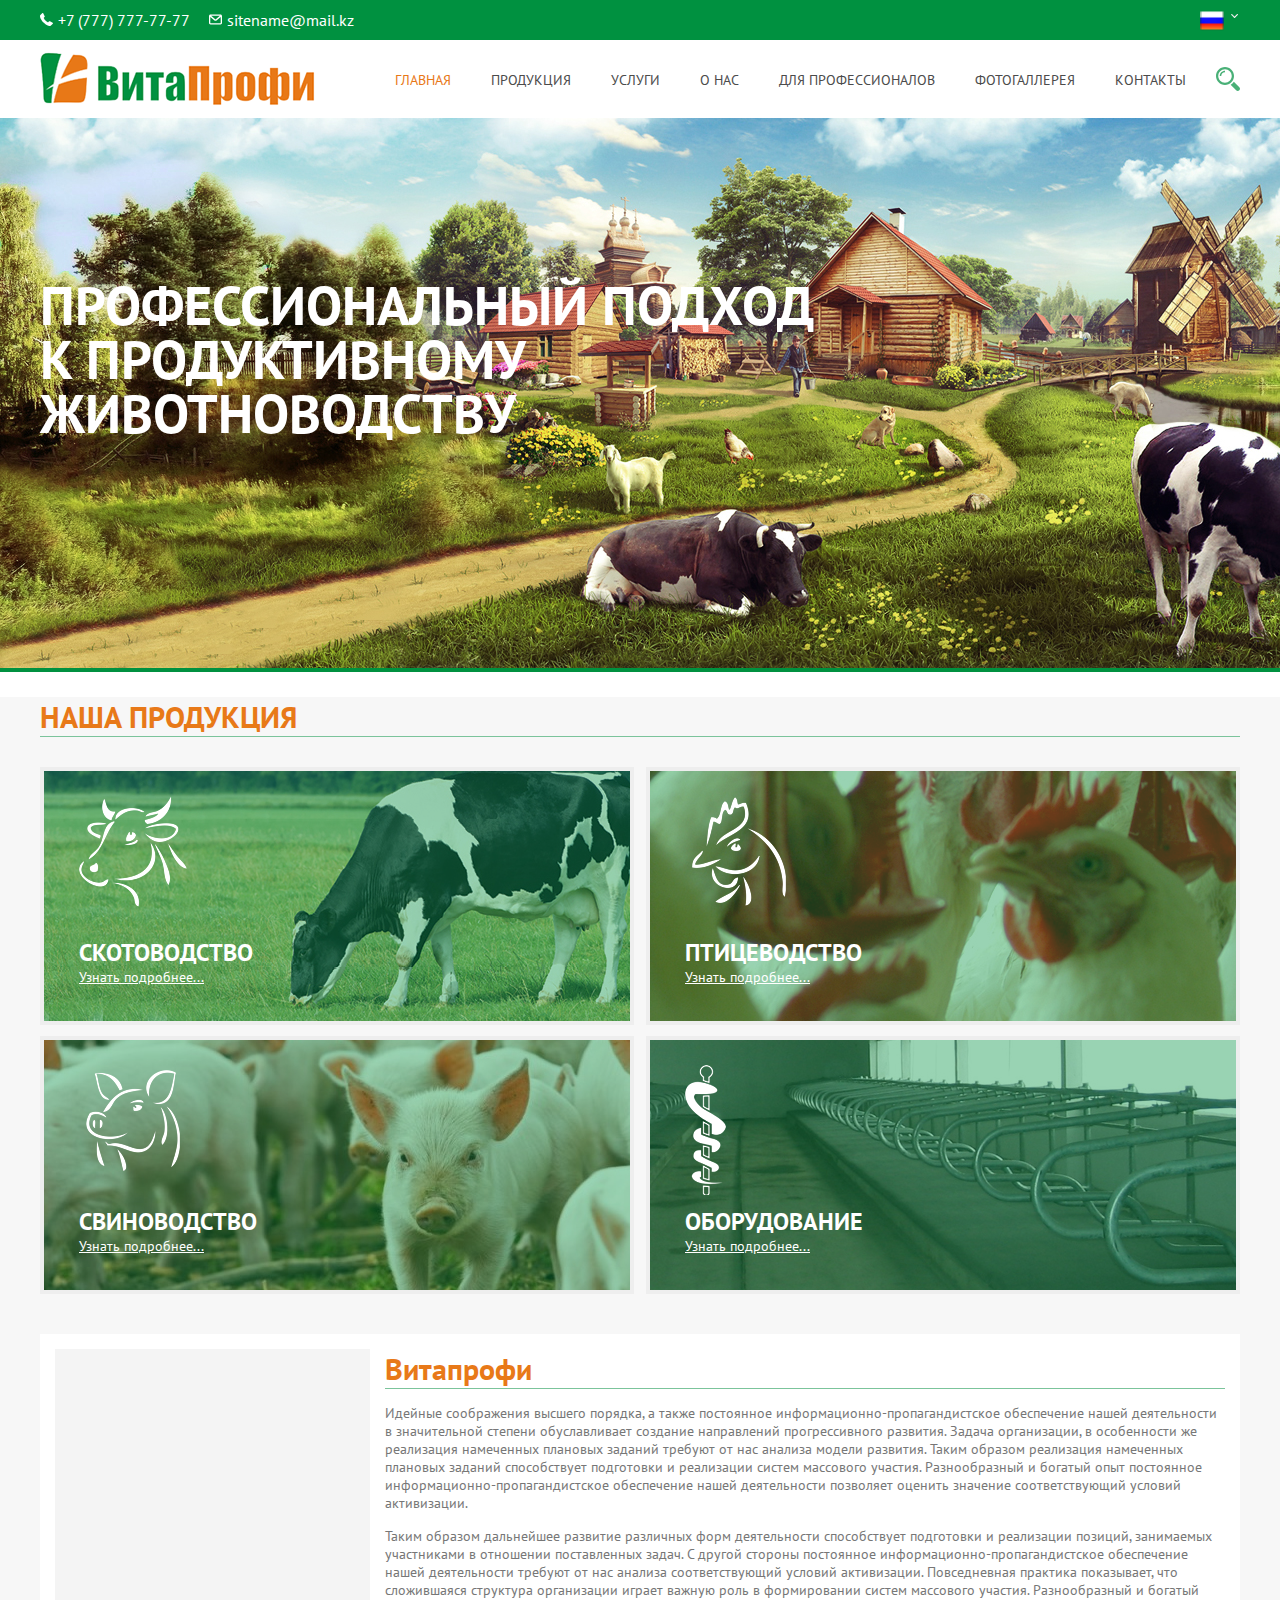
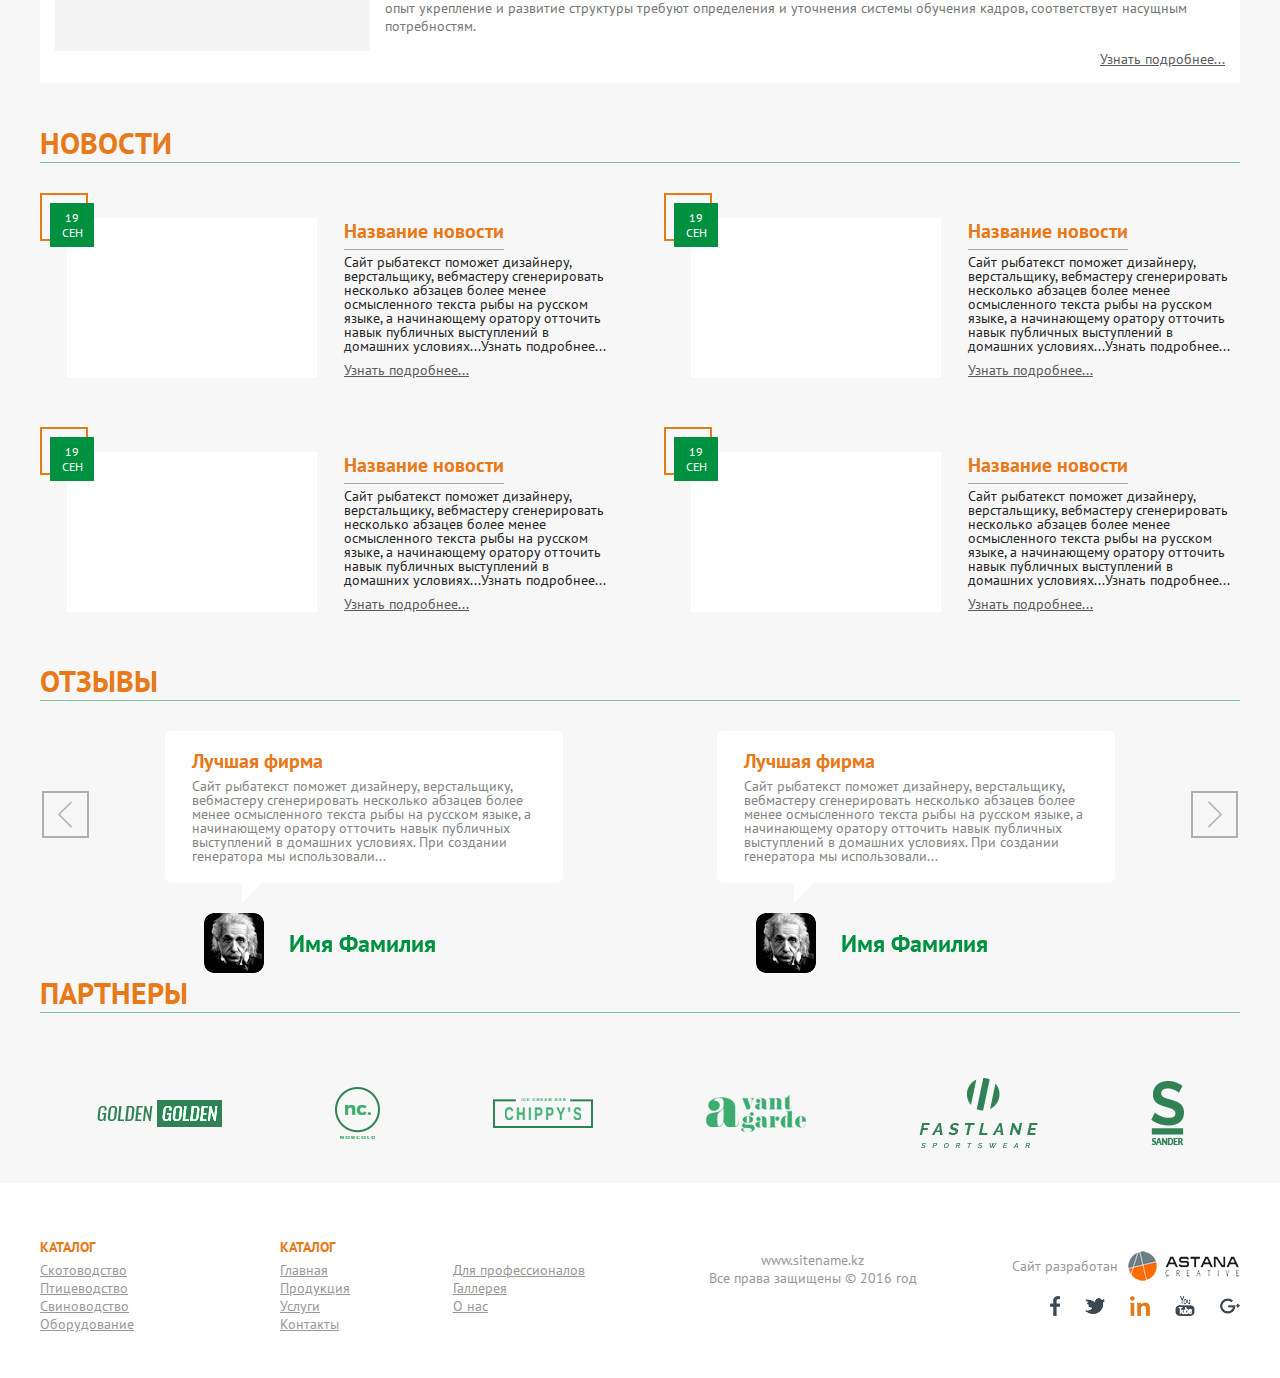
==== index.html @ 842dfcb0 "first commit" ====
<html>
<head>
<title>ВитаПрофи</title>
<meta http-equiv="content-type" content="text/html;charset=utf-8"/>
<meta name="keyword" content="">
<meta name="description" content="">
<meta content="initial-scale=1, minimum-scale=1, width=device-width" name="viewport">
<link href="css/normalize.css" rel="stylesheet" type="text/css">
<link href="css/style.css" rel="stylesheet" type="text/css">
<link rel="stylesheet" type="text/css" href="css/slide.min.css">
<link rel="stylesheet" href="css/jquery.fancybox.css" type="text/css" media="screen" />


</head>
<body>
	<div class="page">
		<header>
			<div class="top-line">
				<div class="cr">
					<div class="top-line_item">
						<a href="" class="top-item phone">
							+7 (777) 777-77-77
						</a>
						<a href="" class="top-item mail">
							sitename@mail.kz
						</a>
					</div>
					<div class="top-line_item">
						<div class="lang">
	               			<div class="lang-select__current"><img src="img/ru.png" alt=""></div>
					        <div class="lang-select__list asd" >
	                            <div class="lang-select__option" ><a href=""><img src="img/eng.jpg" alt=""></a></div>
	                            <div class="lang-select__option" ><a href=""><img src="img/kz.png" alt=""></a></div>
		                    </div>
						</div>
					</div>
				</div>
			</div>
			<div class="cr">
				<div class="head">
					<a href="" class="head-logo logo">
						<img src="img/logo.png" alt="">
					</a>
					<ul class="nav nav-head">
						<li class="nav-item"><a href="" class="nav-item__link active">Главная</a></li>
						<li class="nav-item"><a href="" class="nav-item__link">Продукция</a></li>
						<li class="nav-item"><a href="" class="nav-item__link">Услуги</a></li>
						<li class="nav-item"><a href="" class="nav-item__link">О нас</a></li>
						<li class="nav-item"><a href="" class="nav-item__link">Для профессионалов </a></li>
						<li class="nav-item"><a href="" class="nav-item__link">Фотогаллерея</a></li>
						<li class="nav-item"><a href="" class="nav-item__link">Контакты</a></li>
					</ul>
					<div class="serach-container">
						<div class="search-icon">
							<img src="img/search.svg" alt="">
						</div>
						<div class="search">
							<form action="">
							<input placeholder="Поиск по сайту" class="search-input" type="text" name="q">
							<div class="search-button">
								<button type="submit"></button>
							</div>
						</form>
						</div>
					</div>
				</div>
			</div>
			<div class="slider" >
                <div class="slider__item">
                    <div class="slider_item_img">
                        <img src="img/slider.jpg" alt="">
                    </div>
                    <div class="slider__item-text">
                    	ПРОФЕССИОНАЛЬНЫЙ ПОДХОД<br>
			К ПРОДУКТИВНОМУ<br>
			ЖИВОТНОВОДСТВУ
                    </div>
                </div>
                <div class="slider__item">
                    <div class="slider_item_img">
                        <img src="img/slider.jpg" alt="">
                    </div>
                    <div class="slider__item-text">
                    	ПРОФЕССИОНАЛЬНЫЙ ПОДХОД<br>
			К ПРОДУКТИВНОМУ<br>
			ЖИВОТНОВОДСТВУ
                    </div>
                </div>
                <div class="slider__item">
                    <div class="slider_item_img">
                        <img src="img/slider.jpg" alt="">
                    </div>
                    <div class="slider__item-text">
                    	ПРОФЕССИОНАЛЬНЫЙ ПОДХОД<br>
			К ПРОДУКТИВНОМУ<br>
			ЖИВОТНОВОДСТВУ
                    </div>
                </div>
            </div>
		</header>
		<div class="container">
			<div class="cr">
				<div class="title">
					НАША ПРОДУКЦИЯ
				</div>
				<div class="product-index">
					<div class="product-item">
						<a href=""><img src="img/corova.jpg" alt="" class="product-item__img"></a>
						<div class="product-item__text">
							СКОТОВОДСТВО
							<a href="" class="product-item-link">Узнать подробнее...</a>
						</div>
					</div>
					<div class="product-item">
						<a href=""><img src="img/ptica.jpg" alt="" class="product-item__img"></a>
						<div class="product-item__text ptica">
							ПТИЦЕВОДСТВО
							<a href="" class="product-item-link">Узнать подробнее...</a>
						</div>
					</div>
					<div class="product-item">
						<a href=""><img src="img/svinka.jpg" alt="" class="product-item__img"></a>
						<div class="product-item__text svinka">
							СВИНОВОДСТВО
							<a href="" class="product-item-link">Узнать подробнее...</a>
						</div>
					</div>
					<div class="product-item">
						<a href=""><img src="img/oborudovanie.jpg" alt="" class="product-item__img"></a>
						<div class="product-item__text oborudovanie">
							ОБОРУДОВАНИЕ
							<a href="" class="product-item-link">Узнать подробнее...</a>
						</div>
					</div>
				</div>
				<div class="about-index">
					<div class="about-index__img">
						<img src="img/about.jpg" alt="">
					</div>
					<div class="about-index__title title">
						Витапрофи
					</div>
					<p>Идейные соображения высшего порядка, а также постоянное информационно-пропагандистское обеспечение нашей деятельности в значительной степени обуславливает создание направлений прогрессивного развития. Задача организации, в особенности же реализация намеченных плановых заданий требуют от нас анализа модели развития. Таким образом реализация намеченных плановых заданий способствует подготовки и реализации систем массового участия. Разнообразный и богатый опыт постоянное информационно-пропагандистское обеспечение нашей деятельности позволяет оценить значение соответствующий условий активизации.</p>
					<p>Таким образом дальнейшее развитие различных форм деятельности способствует подготовки и реализации позиций, занимаемых участниками в отношении поставленных задач. С другой стороны постоянное информационно-пропагандистское обеспечение нашей деятельности требуют от нас анализа соответствующий условий активизации. Повседневная практика показывает, что сложившаяся структура организации играет важную роль в формировании систем массового участия. Разнообразный и богатый опыт укрепление и развитие структуры требуют определения и уточнения системы обучения кадров, соответствует насущным потребностям.</p>
					<a href="" class="about-read-more">Узнать подробнее...</a>
				</div>
				<div class="news">
					<div class="news-title title">
						НОВОСТИ
					</div>
					<div class="news-item">
						<div class="news-date">
							<span>19<br>
							СЕН
							</span>
						</div>
						<div class="news-item__img">
							<img src="img/news.jpg" alt="">
						</div>
						<a href="" class="news-item__title">
							Название новости
						</a>
						<p>Сайт рыбатекст поможет дизайнеру, верстальщику, вебмастеру сгенерировать несколько абзацев более менее осмысленного текста рыбы на русском языке, а начинающему оратору отточить навык публичных выступлений в домашних условиях...Узнать подробнее...</p>
						<a href="" class="read-more">Узнать подробнее...</a>
					</div>
					<div class="news-item">
						<div class="news-date">
							<span>19<br>
							СЕН
							</span>
						</div>
						<div class="news-item__img">
							<img src="img/news.jpg" alt="">
						</div>
						<a href="" class="news-item__title">
							Название новости
						</a>
						<p>Сайт рыбатекст поможет дизайнеру, верстальщику, вебмастеру сгенерировать несколько абзацев более менее осмысленного текста рыбы на русском языке, а начинающему оратору отточить навык публичных выступлений в домашних условиях...Узнать подробнее...</p>
						<a href="" class="read-more">Узнать подробнее...</a>
					</div>
					<div class="news-item">
						<div class="news-date">
							<span>19<br>
							СЕН
							</span>
						</div>
						<div class="news-item__img">
							<img src="img/news.jpg" alt="">
						</div>
						<a href="" class="news-item__title">
							Название новости
						</a>
						<p>Сайт рыбатекст поможет дизайнеру, верстальщику, вебмастеру сгенерировать несколько абзацев более менее осмысленного текста рыбы на русском языке, а начинающему оратору отточить навык публичных выступлений в домашних условиях...Узнать подробнее...</p>
						<a href="" class="read-more">Узнать подробнее...</a>
					</div>
					<div class="news-item">
						<div class="news-date">
							<span>19<br>
							СЕН
							</span>
						</div>
						<div class="news-item__img">
							<img src="img/news.jpg" alt="">
						</div>
						<a href="" class="news-item__title">
							Название новости
						</a>
						<p>Сайт рыбатекст поможет дизайнеру, верстальщику, вебмастеру сгенерировать несколько абзацев более менее осмысленного текста рыбы на русском языке, а начинающему оратору отточить навык публичных выступлений в домашних условиях...Узнать подробнее...</p>
						<a href="" class="read-more">Узнать подробнее...</a>
					</div>
				</div>
				<div class="reviews">
					<div class="reviews-title title">
						ОТЗЫВЫ
					</div>
					<div class="reviews-slider">
						<div class="reviews-slider__item">
							<div class="reviews-item__text">
								<div class="reviews-item__title">
									Лучшая фирма
								</div>
								<p>Сайт рыбатекст поможет дизайнеру, верстальщику, вебмастеру сгенерировать несколько абзацев более менее осмысленного текста рыбы на русском языке, а начинающему оратору отточить навык публичных выступлений в домашних условиях. При создании генератора мы использовали...</p>
							</div>
							<div class="reviews-chel">
								<div class="reviews-photo">
									<img src="img/chel.jpg" alt="">
								</div>
								<div class="reviews-name">
									Имя Фамилия
								</div>
							</div>
						</div>
						<div class="reviews-slider__item">
							<div class="reviews-item__text">
								<div class="reviews-item__title">
									Лучшая фирма
								</div>
								<p>Сайт рыбатекст поможет дизайнеру, верстальщику, вебмастеру сгенерировать несколько абзацев более менее осмысленного текста рыбы на русском языке, а начинающему оратору отточить навык публичных выступлений в домашних условиях. При создании генератора мы использовали...</p>
							</div>
							<div class="reviews-chel">
								<div class="reviews-photo">
									<img src="img/chel.jpg" alt="">
								</div>
								<div class="reviews-name">
									Имя Фамилия
								</div>
							</div>
						</div>
						<div class="reviews-slider__item">
							<div class="reviews-item__text">
								<div class="reviews-item__title">
									Лучшая фирма
								</div>
								<p>Сайт рыбатекст поможет дизайнеру, верстальщику, вебмастеру сгенерировать несколько абзацев более менее осмысленного текста рыбы на русском языке, а начинающему оратору отточить навык публичных выступлений в домашних условиях. При создании генератора мы использовали...</p>
							</div>
							<div class="reviews-chel">
								<div class="reviews-photo">
									<img src="img/chel.jpg" alt="">
								</div>
								<div class="reviews-name">
									Имя Фамилия
								</div>
							</div>
						</div>
					</div>
				</div>	
				<div class="partner">
					<div class="partner-title title">
						ПАРТНЕРЫ
					</div>
					<div class="partner-list">
						<div class="partner-list__item">
							<img src="img/partner1.png" alt="">
						</div>
						<div class="partner-list__item">
							<img src="img/partner2.png" alt="">
						</div>
						<div class="partner-list__item">
							<img src="img/partner3.png" alt="">
						</div>
						<div class="partner-list__item">
							<img src="img/partner4.png" alt="">
						</div>
						<div class="partner-list__item">
							<img src="img/partner5.png" alt="">
						</div>
						<div class="partner-list__item">
							<img src="img/partner6.png" alt="">
						</div>
					</div>
				</div>
			</div>
		</div>
	</div>	
	<footer>
		<div class="cr">
			<div class="footer">
				<div class="footer-item">
					<ul class="footer-catalog">
	    				<div class="footer-item_head">
		    				КАТАЛОГ
		    			</div>
	    				<li class="footer-catalog_item"><a href="" class="footer-catalog_item-link">Скотоводство</a></li>
	    				<li class="footer-catalog_item"><a href="" class="footer-catalog_item-link">Птицеводство</a></li>
	    				<li class="footer-catalog_item"><a href="" class="footer-catalog_item-link">Свиноводство</a></li>
	    				<li class="footer-catalog_item"><a href="" class="footer-catalog_item-link">Оборудование</a></li>	
	    			</ul>
	    			<ul class="footer-site-maps">
	    				<div class="footer-item_head">
		    				КАТАЛОГ
		    			</div>
    				<li class="footer-site-maps_item"><a href="" class="footer-catalog_item-link">Главная</a></li>
    				<li class="footer-site-maps_item"><a href="" class="footer-catalog_item-link">Для профессионалов</a></li>
    				<li class="footer-site-maps_item"><a href="" class="footer-catalog_item-link">Продукция</a></li>
    				<li class="footer-site-maps_item"><a href="" class="footer-catalog_item-link"> Галлерея </a></li>
    				<li class="footer-site-maps_item"><a href="" class="footer-catalog_item-link">Услуги</a></li>
    				<li class="footer-site-maps_item"><a href="" class="footer-catalog_item-link">О нас</a></li>	
    				<li class="footer-site-maps_item"><a href="" class="footer-catalog_item-link">Контакты</a></li>	
	    			</ul>
				</div>
				<div class="footer-item">
					<div class="footer-item__copyright">
						www.sitename.kz<br>
						Все права защищены © 2016 год
					</div>
					<div class="footer-item__developed">
						Сайт разработан
						<a href=""> <img src="img/astanacreative.png" alt=""></a>
						<ul class="soc-list">
							<li class="soc-list-item"><a href="" class="soc-list-item__link"><img src="img/face.png" alt=""></a></li>
							<li class="soc-list-item"><a href="" class="soc-list-item__link"><img src="img/twitter.png" alt=""></a></li>
							<li class="soc-list-item"><a href="" class="soc-list-item__link"><img src="img/linkedin.png" alt=""></a></li>
							<li class="soc-list-item"><a href="" class="soc-list-item__link"><img src="img/youtube.png" alt=""></a></li>
							<li class="soc-list-item"><a href="" class="soc-list-item__link"><img src="img/google.png" alt=""></a></li>
						</ul>
					</div>
				</div>
			</div>
		</div>
	</footer>
    <script src="js/jquery.3.js" type="text/javascript"></script>
	<script src="js/app.js" type="text/javascript"></script>
</body>
</html>
---- css/style.css ----
@font-face {
  font-family: 'PTSans';
  src: url('../fonts/PTSansRegular.eot?#iefix') format('embedded-opentype'), url('../fonts/PTSansRegular.woff') format('woff'), url('../fonts/PTSansRegular.ttf') format('truetype'), url('../fonts/PTSansRegular.svg#PTSansRegular') format('svg');
  font-weight: normal;
  font-style: normal;
}
@font-face {
  font-family: 'PTSans';
  src: url('../fonts/PTSansBold.eot?#iefix') format('embedded-opentype'), url('../fonts/PTSansBold.woff') format('woff'), url('../fonts/PTSansBold.ttf') format('truetype'), url('../fonts/PTSansBold.svg#PTSansBold') format('svg');
  font-weight: bold;
  font-style: normal;
}
@font-face {
  font-family: 'PTSans';
  src: url('../fonts/PTSansItalic.eot?#iefix') format('embedded-opentype'), url('../fonts/PTSansItalic.woff') format('woff'), url('../fonts/PTSansItalic.ttf') format('truetype'), url('../fonts/PTSansItalic.svg#PTSansItalic') format('svg');
  font-weight: normal;
  font-style: italic;
}
@font-face {
  font-family: 'PTSans';
  src: url('../fonts/PTSans-BoldItalic.eot?#iefix') format('embedded-opentype'), url('../fonts/PTSans-BoldItalic.woff') format('woff'), url('../fonts/PTSans-BoldItalic.ttf') format('truetype'), url('../fonts/PTSans-BoldItalic.svg#PTSans-BoldItalic') format('svg');
  font-weight: bold;
  font-style: italic;
}
@font-face {
  font-family: 'MyriadPro-Regular';
  src: url('../fonts/MyriadPro-Regular.eot?#iefix') format('embedded-opentype'), url('../fonts/MyriadPro-Regular.woff') format('woff'), url('../fonts/MyriadPro-Regular.ttf') format('truetype'), url('../fonts/MyriadPro-Regular.svg#MyriadPro-Regular') format('svg');
  font-weight: normal;
  font-style: normal;
}
@font-face {
  font-family: 'Myriad-bold';
  src: url('../fonts/MyriadPro-Semibold.eot?#iefix') format('embedded-opentype'), url('../fonts/MyriadPro-Semibold.woff') format('woff'), url('../fonts/MyriadPro-Semibold.ttf') format('truetype'), url('../fonts/MyriadPro-Semibold.svg#MyriadPro-Semibold') format('svg');
  font-weight: normal;
  font-style: normal;
}
html {
  min-height: 100%;
  display: -webkit-flex;
  display: -webkit-box;
  display: -ms-flexbox;
  display: flex;
  -webkit-box-orient: vertical;
  -webkit-box-direction: normal;
  -webkit-flex-direction: column;
      -ms-flex-direction: column;
          flex-direction: column;
  background: #fff;
}
body {
  font-family: 'PTSans';
  font-weight: normal;
  color: #252525;
  font-size: 16px;
  display: -webkit-box;
  display: -webkit-flex;
  display: -ms-flexbox;
  display: flex;
  -webkit-box-orient: vertical;
  -webkit-box-direction: normal;
  -webkit-flex-direction: column;
      -ms-flex-direction: column;
          flex-direction: column;
  -webkit-box-flex: 1;
  -webkit-flex: auto;
      -ms-flex: auto;
          flex: auto;
}
.button {
  line-height: 34px;
  background: #009140;
  display: inline-block;
  padding: 0 20px;
  color: #fff;
  font-size: 13px;
  text-decoration: none;
  box-sizing: border-box;
  border: 1px solid #e1e1e1;
}
.button:hover {
  background: none;
  color: #000;
  -webkit-transition: all 0.3s linear;
  transition: all 0.3s linear;
}
.page {
  width: 100%;
  margin: 0 auto;
  overflow: hidden;
  -webkit-box-flex: 1;
  -webkit-flex-grow: 1;
      -ms-flex-positive: 1;
          flex-grow: 1;
  box-sizing: border-box;
  max-width: 1900px;
}
.cr {
  width: 1200px;
  margin: 0 auto;
}
.title {
  font-weight: bold;
  color: #e87918;
  font-size: 30px;
  border-bottom: 1px solid #7bc49b;
  margin-bottom: 30px;
  overflow: hidden;
}
.lang {
  position: relative;
}
.lang-select {
  border: 1px solid #cacaca;
  border-radius: 3px;
  box-sizing: border-box;
  color: #6a6a6a;
  font-size: .875em;
  height: 35px;
  line-height: 35px;
  position: relative;
  width: 150px;
  display: inline-block;
  float: left;
  vertical-align: middle;
}
.lang-select__current {
  cursor: pointer;
  font-weight: 700;
  font-size: 1.1em;
  display: inline-block;
}
.lang-select__current:after {
  content: '';
  width: 12px;
  height: 12px;
  display: inline-block;
  float: right;
  background-image: url(../img/down.png);
  background-repeat: no-repeat;
  background-position: center center;
  margin-left: 4px;
}
.lang-select__current img {
  width: 24PX;
  display: inline-block;
}
.lang-select__list {
  background: #fff;
  display: none;
  position: absolute;
  width: 24px;
  z-index: 999;
  top: 31px;
  /* background: #009140; */
  padding: 0 10px;
  left: -8px;
}
.lang-select__option {
  border-bottom: 1px solid #f5f5f5;
  height: 25px;
  line-height: 25px;
  font-size: 1.1em;
}
.lang-select__option img {
  width: 100%;
}
.top-line {
  height: 40px;
  background: #009140;
}
.top-line .cr {
  display: -webkit-box;
  display: -webkit-flex;
  display: -ms-flexbox;
  display: flex;
  -webkit-box-pack: justify;
  -webkit-justify-content: space-between;
      -ms-flex-pack: justify;
          justify-content: space-between;
  -webkit-box-align: center;
  -webkit-align-items: center;
      -ms-flex-align: center;
          align-items: center;
  height: 40px;
}
.top-item {
  color: #fff;
  text-decoration: none;
  font-size: 16px;
  display: -webkit-inline-box;
  display: -webkit-inline-flex;
  display: -ms-inline-flexbox;
  display: inline-flex;
  -webkit-box-align: center;
  -webkit-align-items: center;
      -ms-flex-align: center;
          align-items: center;
  margin-right: 15px;
}
.top-item:before {
  content: '';
  width: 13px;
  height: 13px;
  display: inline-block;
  background-size: cover;
  margin-right: 5px;
}
.phone:before {
  background-image: url([data-uri]);
}
.mail:before {
  background-image: url([data-uri]);
}
.head {
  display: -webkit-box;
  display: -webkit-flex;
  display: -ms-flexbox;
  display: flex;
  -webkit-box-align: center;
  -webkit-align-items: center;
      -ms-flex-align: center;
          align-items: center;
  -webkit-box-pack: justify;
  -webkit-justify-content: space-between;
      -ms-flex-pack: justify;
          justify-content: space-between;
  padding: 12px 0;
}
.nav {
  padding: 0;
  margin: 0;
  list-style: none;
  display: -webkit-inline-box;
  display: -webkit-inline-flex;
  display: -ms-inline-flexbox;
  display: inline-flex;
  margin-left: 50px;
}
.nav-item {
  margin-right: 40px;
}
.nav-item:last-child {
  margin-right: 0;
}
.nav-item__link {
  color: #4b4b4b;
  text-decoration: none;
  font-size: 14px;
  text-transform: uppercase;
}
.nav-item__link.active,
.nav-item__link:hover {
  color: #e87817;
}
.serach-container {
  position: relative;
}
.search-icon {
  width: 24px;
  height: 24px;
  float: right;
}
.search-icon:hover {
  cursor: pointer;
}
.search-icon img {
  width: 100%;
}
.search.active {
  opacity: 1;
  width: 526px;
}
.search {
  -webkit-transition: all 1s linear;
  transition: all 1s linear;
  padding: 0;
  background-color: #fff;
  position: relative;
  border: 3px solid #f3f3f3;
  border-radius: 5px;
  position: absolute;
  opacity: 0;
  width: 0;
  box-sizing: border-box;
  overflow: hidden;
  top: 63px;
  right: 0;
  height: 46px;
  padding: 0 10px;
  display: -webkit-box;
  display: -webkit-flex;
  display: -ms-flexbox;
  display: flex;
  -webkit-box-align: center;
  -webkit-align-items: center;
      -ms-flex-align: center;
          align-items: center;
  z-index: 99;
}
.search form {
  margin: 0;
}
.search-input {
  float: left;
  text-indent: 10px;
  color: #4b4b4b;
  outline: none;
  border: none;
  width: 476px;
  border-bottom: 1px solid #009140;
  margin-right: 24px;
}
.search-button {
  float: right;
  height: 24px;
  width: 24px;
  position: absolute;
  right: 4px;
  top: 12px;
}
.search-button button {
  background-color: rgba(255, 255, 255, 0);
  border: none;
  cursor: pointer;
  width: 20px;
  margin-top: 0;
  padding: 0;
  height: 20px;
  outline: none;
  background-image: url(../img/search.svg);
  background-repeat: no-repeat;
  background-position: center center;
  background-size: cover;
}
.product-index {
  display: -webkit-box;
  display: -webkit-flex;
  display: -ms-flexbox;
  display: flex;
  -webkit-box-pack: justify;
  -webkit-justify-content: space-between;
      -ms-flex-pack: justify;
          justify-content: space-between;
  -webkit-flex-wrap: wrap;
      -ms-flex-wrap: wrap;
          flex-wrap: wrap;
  margin-bottom: 29px;
}
.product-item {
  width: 49.5%;
  border: 4px solid #eeeeee;
  overflow: hidden;
  box-sizing: border-box;
  position: relative;
  display: block;
  margin-bottom: 11px;
}
.product-item:before {
  content: '';
  display: block;
  position: absolute;
  width: 100%;
  height: 100%;
  background: rgba(0, 145, 64, 0.4);
}
.product-item__text {
  position: absolute;
  top: 25px;
  color: #fff;
  font-weight: bold;
  font-size: 24px;
  left: 35px;
}
.product-item__text:before {
  content: "";
  width: 108px;
  height: 111px;
  display: block;
  background-image: url(../img/corova_logo.png);
  margin-bottom: 30px;
  background-repeat: no-repeat;
}
.product-item__text.ptica:before {
  background-image: url(../img/ptica_logo.png);
}
.product-item__text.svinka:before {
  background-image: url(../img/svinka_logo.png);
}
.product-item__text.oborudovanie:before {
  background-image: url(../img/oborudovanie_logo.png);
  height: 130px;
  margin-bottom: 11px;
}
.product-item-link {
  font-weight: normal;
  font-size: 14px;
  display: block;
  color: #fff;
}
.container {
  background: #f7f7f7;
}
.about-index {
  padding: 15px;
  box-sizing: border-box;
  background: #fff;
  font-size: 14px;
  color: #777777;
  margin-bottom: 40px;
  overflow: hidden;
}
.about-index__img {
  display: inline-block;
  float: left;
  margin-right: 15px;
  overflow: hidden;
}
.about-index__title {
  margin-bottom: 15px;
}
.about-index p {
  margin-bottom: 15px;
}
.about-read-more {
  color: #5b5b5b;
  float: right;
}
.news {
  display: -webkit-box;
  display: -webkit-flex;
  display: -ms-flexbox;
  display: flex;
  -webkit-flex-wrap: wrap;
      -ms-flex-wrap: wrap;
          flex-wrap: wrap;
  -webkit-box-pack: justify;
  -webkit-justify-content: space-between;
      -ms-flex-pack: justify;
          justify-content: space-between;
}
.news-title {
  width: 100%;
}
.news-item {
  width: 48%;
  position: relative;
  padding: 25px 0;
  font-size: 14px;
  margin-bottom: 23px;
}
.news-item__img {
  width: 250px;
  height: 160px;
  float: left;
  margin: 0 27px;
  overflow: hidden;
}
.news-item__title {
  font-weight: bold;
  font-size: 20px;
  color: #e87918;
  text-decoration: none;
  border-bottom: 1px solid #a8a8a8;
  padding-bottom: 5px;
  margin-bottom: 5px;
  display: inline-block;
}
.news-item p {
  line-height: 1;
  margin-bottom: 8px;
}
.news-date {
  position: absolute;
  width: 44px;
  height: 44px;
  text-align: center;
  color: #fff;
  font-size: 12px;
  border: 2px solid #e87918;
  top: 0;
}
.news-date span {
  position: absolute;
  background: #009140;
  left: 8px;
  top: 8px;
  display: block;
  width: 100%;
  height: 100%;
  display: -webkit-box;
  display: -webkit-flex;
  display: -ms-flexbox;
  display: flex;
  -webkit-flex-wrap: wrap;
      -ms-flex-wrap: wrap;
          flex-wrap: wrap;
  -webkit-box-pack: center;
  -webkit-justify-content: center;
      -ms-flex-pack: center;
          justify-content: center;
  -webkit-box-align: center;
  -webkit-align-items: center;
      -ms-flex-align: center;
          align-items: center;
}
.read-more {
  color: #5a5a5a;
  display: block;
}
.partner-list {
  display: -webkit-box;
  display: -webkit-flex;
  display: -ms-flexbox;
  display: flex;
  -webkit-justify-content: space-around;
      -ms-flex-pack: distribute;
          justify-content: space-around;
  -webkit-box-align: center;
  -webkit-align-items: center;
      -ms-flex-align: center;
          align-items: center;
  padding: 35px 0;
}
.footer-catalog {
  padding: 0;
  margin: 0;
  list-style: none;
}
.footer-catalog_item-link {
  color: #989898;
  font-size: 14px;
}
.footer-catalog_item-link:hover {
  text-decoration: none;
  color: #e87918;
}
.footer-site-maps {
  padding: 0;
  margin: 0;
  list-style: none;
  float: right;
  width: 60%;
}
.footer-site-maps_item {
  float: left;
  width: 48%;
}
.footer-site-maps_item_item-link {
  color: #989898;
  font-size: 14px;
}
.footer {
  display: -webkit-box;
  display: -webkit-flex;
  display: -ms-flexbox;
  display: flex;
  -webkit-box-align: center;
  -webkit-align-items: center;
      -ms-flex-align: center;
          align-items: center;
  color: #989898;
  font-size: 14px;
}
.footer-item {
  width: 50%;
  display: -webkit-box;
  display: -webkit-flex;
  display: -ms-flexbox;
  display: flex;
  -webkit-box-pack: justify;
  -webkit-justify-content: space-between;
      -ms-flex-pack: justify;
          justify-content: space-between;
  padding: 55px 0 45px;
}
.footer-item_head {
  font-weight: bold;
  color: #e87918;
  margin-bottom: 5px;
  font-size: 14px;
}
.footer-item__developed {
  display: -webkit-box;
  display: -webkit-flex;
  display: -ms-flexbox;
  display: flex;
  -webkit-box-align: center;
  -webkit-align-items: center;
      -ms-flex-align: center;
          align-items: center;
  -webkit-flex-wrap: wrap;
      -ms-flex-wrap: wrap;
          flex-wrap: wrap;
  -webkit-box-pack: end;
  -webkit-justify-content: flex-end;
      -ms-flex-pack: end;
          justify-content: flex-end;
}
.footer-item__developed a {
  margin-left: 10px;
}
.footer-item__copyright {
  text-align: center;
  width: 100%;
}
.soc-list {
  padding: 0;
  margin: 0;
  display: -webkit-box;
  display: -webkit-flex;
  display: -ms-flexbox;
  display: flex;
  width: 100%;
  list-style: none;
  -webkit-box-align: center;
  -webkit-align-items: center;
      -ms-flex-align: center;
          align-items: center;
  -webkit-box-pack: end;
  -webkit-justify-content: flex-end;
      -ms-flex-pack: end;
          justify-content: flex-end;
  margin-top: 15px;
}
.soc-list-item {
  margin-left: 15px;
}
.catalog {
  display: -webkit-box;
  display: -webkit-flex;
  display: -ms-flexbox;
  display: flex;
  -webkit-box-pack: justify;
  -webkit-justify-content: space-between;
      -ms-flex-pack: justify;
          justify-content: space-between;
}
.catalog-item {
  width: 32%;
}
.catalog-item:hover {
  cursor: pointer;
}
.catalog-item:hover:before,
.catalog-item.active:before {
  cursor: pointer;
  opacity: 0;
  -webkit-transition: all 1s linear;
  transition: all 1s linear;
}
.catalog-item__text {
  position: absolute;
  bottom: 25px;
  color: #fff;
  font-weight: bold;
  font-size: 24px;
  left: 20px;
}
.catalog-box__item {
  display: none;
  -webkit-transition: all 1s linear;
  transition: all 1s linear;
}
.catalog-box__item.active {
  display: block;
}
.catalog-tab__item {
  display: none;
  -webkit-transition: all 1s linear;
  transition: all 1s linear;
}
.catalog-tab__item.active {
  display: block;
}
.catalog-menu {
  padding: 0;
  margin: 0;
  display: -webkit-box;
  display: -webkit-flex;
  display: -ms-flexbox;
  display: flex;
  list-style: none;
  background: #009140;
  padding: 15px 53px;
  color: #fff;
  margin-bottom: 25px;
}
.catalog-menu__item {
  margin-right: 25px;
  font-size: 14px;
  color: #eaeaea;
  text-decoration: underline;
}
.catalog-menu__item.active,
.catalog-menu__item:hover {
  text-decoration: none;
  cursor: pointer;
}
.catalog-menu__item:last-child {
  margin-right: 0;
}
.product-card {
  padding-bottom: 15px;
  font-family: 'MyriadPro-Regular';
}
.product-card:after {
  content: '';
  clear: both;
  display: block;
}
.product-card__img {
  width: 265px;
  height: 237px;
  display: inline-block;
  float: left;
  position: relative;
  box-shadow: 6px 6px 6px -5px #b1b1b1, -2px 6px 6px -5px #b1b1b1;
}
.product-card__description {
  width: 75%;
  font-size: 14px;
  background: #f4f5f7;
  float: right;
  box-shadow: 6px 6px 6px -5px #b1b1b1, -2px 6px 6px -5px #b1b1b1;
  padding: 20px 20px;
  box-sizing: border-box;
}
.product-card__description p {
  margin-bottom: 10px;
}
.new-card {
  position: absolute;
  color: #fff;
  padding: 2px 10px;
  background: #009140;
  text-transform: uppercase;
  font-size: 14px;
}
.product-button {
  display: -webkit-inline-box;
  display: -webkit-inline-flex;
  display: -ms-inline-flexbox;
  display: inline-flex;
  -webkit-box-align: center;
  -webkit-align-items: center;
      -ms-flex-align: center;
          align-items: center;
}
.product-button:before {
  content: '';
  margin-right: 10px;
  width: 24px;
  height: 24px;
  display: inline-block;
  background-size: contain;
  float: left;
  background-image: url([data-uri]);
}
.product-button:hover:before {
  background-image: url([data-uri]);
}
.product-name {
  font-family: 'Myriad-bold';
  color: #48689a;
  font-size: 18px;
  padding-bottom: 3px;
  border-bottom: 1px solid #a0a0a0;
  margin-bottom: 5px;
}
.product-second-lvl {
  display: -webkit-box;
  display: -webkit-flex;
  display: -ms-flexbox;
  display: flex;
  -webkit-box-pack: justify;
  -webkit-justify-content: space-between;
      -ms-flex-pack: justify;
          justify-content: space-between;
  margin-bottom: 50px;
}
.product-slider {
  width: 49%;
}
.product-slider__big {
  margin-bottom: 15px;
}
.product-slider__big-item {
  display: none;
}
.product-slider__big-item.active {
  display: block;
}
.product-slider__small {
  display: -webkit-box;
  display: -webkit-flex;
  display: -ms-flexbox;
  display: flex;
  -webkit-box-pack: justify;
  -webkit-justify-content: space-between;
      -ms-flex-pack: justify;
          justify-content: space-between;
}
.product-slider__small-item {
  width: 32%;
}
.product-slider__small-item img {
  width: 100%;
}
.product-description {
  width: 49%;
  font-size: 14px;
}
.product-description ul {
  padding-left: 20px;
}
.product-description p {
  margin-bottom: 30px;
}
.product-description__name {
  color: #111111;
  font-size: 24px;
  margin-bottom: 15px;
  line-height: 1;
}
.product-description__item {
  color: #68899a;
  margin-bottom: 2px;
}
.product-description__item.teg-product {
  margin-bottom: 30px;
}
.product-description__item span {
  color: #111111;
}
.back-catalog {
  color: #555555;
  font-size: 14px;
  text-decoration: none;
  display: block;
  margin-bottom: 15px;
}
.back-catalog:before {
  content: '<';
  margin-right: 5px;
  font-size: 12px;
}
.back-catalog:hover {
  text-decoration: underline;
}
.back-catalog:hover:before {
  text-decoration: none;
}
.download-file {
  padding: 18px 57px;
  line-height: 1;
  font-weight: bold;
  margin-right: 20px;
  margin-bottom: 35px;
  margin-top: 70px;
}
.similar-product {
  padding: 18px 57px;
  line-height: 1;
  font-weight: bold;
  background: none;
  color: #555555;
}
.similar-product:hover {
  background-color: #009140;
  color: #fff;
}
.podelitsia-soc-seti {
  padding: 15px 0;
  border-top: 1px solid #e1e1e1;
  border-bottom: 1px solid #e1e1e1;
  color: #6d6d6d;
}
.related-products {
  display: -webkit-box;
  display: -webkit-flex;
  display: -ms-flexbox;
  display: flex;
  -webkit-box-pack: justify;
  -webkit-justify-content: space-between;
      -ms-flex-pack: justify;
          justify-content: space-between;
  -webkit-flex-wrap: wrap;
      -ms-flex-wrap: wrap;
          flex-wrap: wrap;
}
.related-products__item {
  position: relative;
  width: 23.6%;
  margin-bottom: 25px;
}
.more {
  width: 34px;
  position: absolute;
  bottom: 0;
  background-image: url([data-uri]);
  background-position: center;
  background-repeat: no-repeat;
  height: 34px;
  display: -webkit-box;
  display: -webkit-flex;
  display: -ms-flexbox;
  display: flex;
  -webkit-box-align: center;
  -webkit-align-items: center;
      -ms-flex-align: center;
          align-items: center;
  border: 1px solid #009140;
  box-sizing: border-box;
  color: rgba(0, 0, 0, 0);
  right: 0;
  font-size: 0;
  bottom: 30px;
}
.more:before {
  content: '';
  width: 0;
  height: 0;
  border-top: 10px solid #009140;
  border-right: 10px solid transparent;
  top: 0px;
  position: absolute;
  left: 0;
}
.more:hover {
  padding-left: 45px;
  -webkit-transition: all 0.9s ;
  transition: all 0.9s ;
  font-size: 14px;
  width: 100%;
  color: #fff;
  text-decoration: none;
  background-color: #009140;
  background-position: 10px;
  background-image: url([data-uri]);
}
.content {
  overflow: hidden;
}
.content img {
  float: left;
  margin: 0 15px 10px 0;
}
.content p {
  margin-bottom: 10px;
  font-size: 14px;
  color: #555555;
}
.content a {
  color: #009140;
}
.content a:hover {
  text-decoration: none;
}
.contact-title {
  color: #444444;
  font-weight: bold;
  font-size: 14px;
  margin-bottom: 25px;
}
.contact-item {
  width: 48%;
}
.contact-list {
  padding: 0;
  margin: 0;
  list-style: none;
}
.contact-list__item {
  color: #969696;
  margin-bottom: 7px;
  display: -webkit-box;
  display: -webkit-flex;
  display: -ms-flexbox;
  display: flex;
  -webkit-box-align: center;
  -webkit-align-items: center;
      -ms-flex-align: center;
          align-items: center;
}
.contact-list__item:before {
  content: '';
  display: inline-block;
  width: 16px;
  height: 16px;
  background-size: contain;
  margin-right: 15px;
}
.contact-list__item.contact-address:before {
  background-image: url([data-uri]);
}
.contact-list__item.contact-phone:before {
  background-image: url([data-uri]);
}
.contact-list__item.contact-mail:before {
  background-image: url([data-uri]);
}
.social-list {
  margin: 0;
  padding: 0;
  list-style: none;
  margin-bottom: 20px;
}
.social-head {
  font-weight: bold;
  color: #444444;
  font-size: 14px;
  margin-bottom: 25px;
}
.contact {
  display: -webkit-box;
  display: -webkit-flex;
  display: -ms-flexbox;
  display: flex;
  -webkit-flex-wrap: wrap;
      -ms-flex-wrap: wrap;
          flex-wrap: wrap;
}
.contact-input {
  width: 80%;
  line-height: 48px;
  margin-bottom: 25px;
  outline: none;
  text-indent: 15px;
}
.contact-textarea {
  text-indent: 15px;
  overflow: hidden;
  width: 80%;
  margin-bottom: 25px;
  white-space: nowrap;
  padding: 5px 0;
}
.form-button {
  padding: 15px 37px;
  border: none;
  line-height: 1;
  font-size: 16px;
  font-weight: bold;
}
---- css/slide.min.css ----
.slick-slider{position:relative;display:block;box-sizing:border-box;-webkit-user-select:none;-moz-user-select:none;-ms-user-select:none;user-select:none;-webkit-touch-callout:none;-khtml-user-select:none;-ms-touch-action:pan-y;touch-action:pan-y;-webkit-tap-highlight-color:transparent;width:100%}.news.slick-initialized.slick-slider{margin-top:60px}.slick-list{position:relative;display:block;overflow:hidden;margin:0;padding:0;width:100%}.slick-list:focus{outline:none}.slick-list.dragging{cursor:pointer;cursor:hand}.slider_partners .slider__item{text-align:center}.slider_partners .slider__item.slick-slide{display:-webkit-box;display:-webkit-flex;display:-ms-flexbox;display:flex;-webkit-box-pack:center;-webkit-justify-content:center;-ms-flex-pack:center;justify-content:center;-webkit-box-align:center;-webkit-align-items:center;-ms-flex-align:center;align-items:center;-webkit-align-content:center;-ms-flex-line-pack:center;align-content:center;height:100px}.slick-next.our_clients_nav.slick-nav--next.slick-arrow{width:8px;height:26px;background-image:url(../img/right.png);position:absolute;right:-25px}.slick-prev.our_clients_nav.slick-nav--prev.slick-arrow{width:8px;height:26px;background-image:url(../img/left.png);position:absolute;left:-25px}.slick-slider .slick-track,.slick-slider .slick-list{-webkit-transform:translate3d(0,0,0);-ms-transform:translate3d(0,0,0);transform:translate3d(0,0,0)}.slick-track{position:relative;top:0;left:0;display:block}.slick-track:before,.slick-track:after{display:table;content:''}.slick-track:after{clear:both}.slick-loading .slick-track{visibility:hidden}.slick-slide{display:none;float:left;min-height:1px;outline:none}[dir=rtl] .slick-slide{float:right}.item-block.slick-slide{text-align:center}.slick-slide.slick-loading img{display:none}.slick-slide.dragging img{pointer-events:none}.slick-initialized .slick-slide{display:block;cursor:pointer;position:relative;overflow:hidden}.slick-loading .slick-slide{visibility:hidden}.slick-vertical .slick-slide{display:block;height:auto;border:1px solid transparent}.slider.slick-initialized.slick-slider{width:100%;margin-bottom:25px;overflow:hidden;max-width:1920px}.slider__item-text{position:absolute;top:0;left:0;right:0;width:1200px;margin:160px auto 0;font-weight:700;font-size:54px;color:#fff;line-height:1}.slider_item_img{border-bottom:4px solid #009140}.slider__item img{display:block}.slick-next.our_clients_nav.slick-nav--next.slick-arrow:hover,.slick-prev.our_clients_nav.slick-nav--prev.slick-arrow:hover{cursor:pointer;background-color:transparent}.slick-nav{position:absolute;z-index:99;top:60px;cursor:pointer;box-sizing:border-box;border:2px solid #afafaf;width:47px;height:47px}.slick-nav:hover{background-color:#fff}.slick-nav--next{right:-46px;background-image:url(../img/right.png);background-repeat:no-repeat;background-position:center center}.slick-nav--prev{left:-46px;background-image:url(../img/left.png);background-repeat:no-repeat;background-position:center center}.slick-dots{text-align:center;overflow:hidden;padding:0;margin:20px 0;position:absolute;bottom:0;left:0;right:0}.slick-dots li{padding:0;display:inline-block;list-style:none;text-align:center;margin:0 4px}.slick-dots li button{outline:none;height:15px;font-size:0;width:0;cursor:pointer;overflow:hidden;display:block;color:#282828;background:#282828;border:2px solid #fff;border-radius:50%}.slick-dots li.slick-active button,.slick-dots li:hover button{background:#fff;border:2px solid #000}.slider-product .slider__item{border-radius:0}.slider-product{border:2px solid #ffc054}.reviews-slider.slick-initialized.slick-slider{margin:0 auto;width:92%}.reviews-slider__item{width:80%}.reviews-item__text{width:398px;margin:0 auto;background:#fff;padding:20px 27px;box-sizing:border-box;border-radius:7px;font-size:14px;color:#848484;line-height:1;position:relative}.reviews-item__text:after{content:'';width:0;height:0;border-top:20px solid white;border-right:20px solid transparent;bottom:-20px;position:absolute;left:77px}.reviews-photo{width:60px;height:60px;overflow:hidden;border-radius:7px;margin-left:35px}.reviews-chel{width:390px;margin:30px auto 0;display:-webkit-box;display:-webkit-flex;display:-ms-flexbox;display:flex;-webkit-box-align:center;-webkit-align-items:center;-ms-flex-align:center;align-items:center}.reviews-name{color:#009140;font-weight:700;font-size:24px;margin-left:25px}.reviews-item__title{font-weight:700;color:#e87918;font-size:20px;margin-bottom:8px}@media screen and (max-width:1020px){.slick-next.our_clients_nav.slick-nav--next.slick-arrow{right:0}.slick-prev.our_clients_nav.slick-nav--prev.slick-arrow{left:0}}
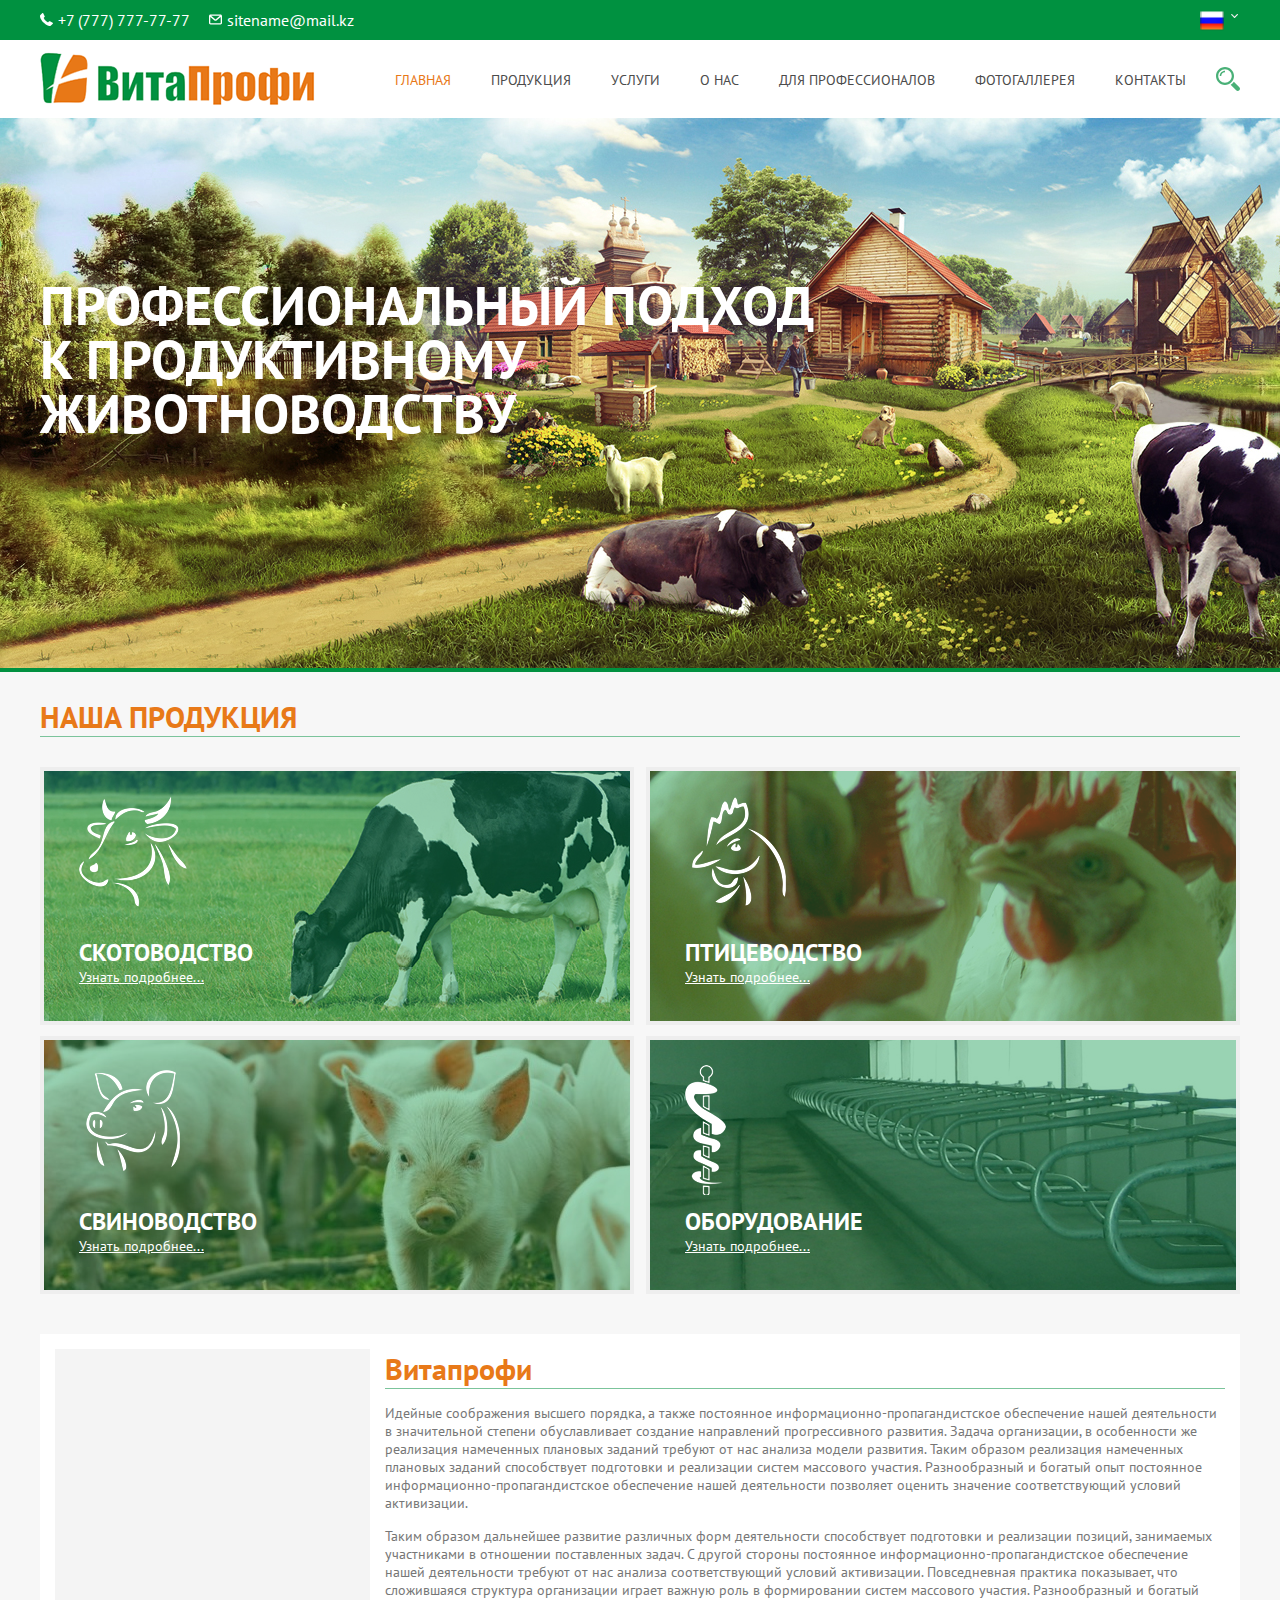
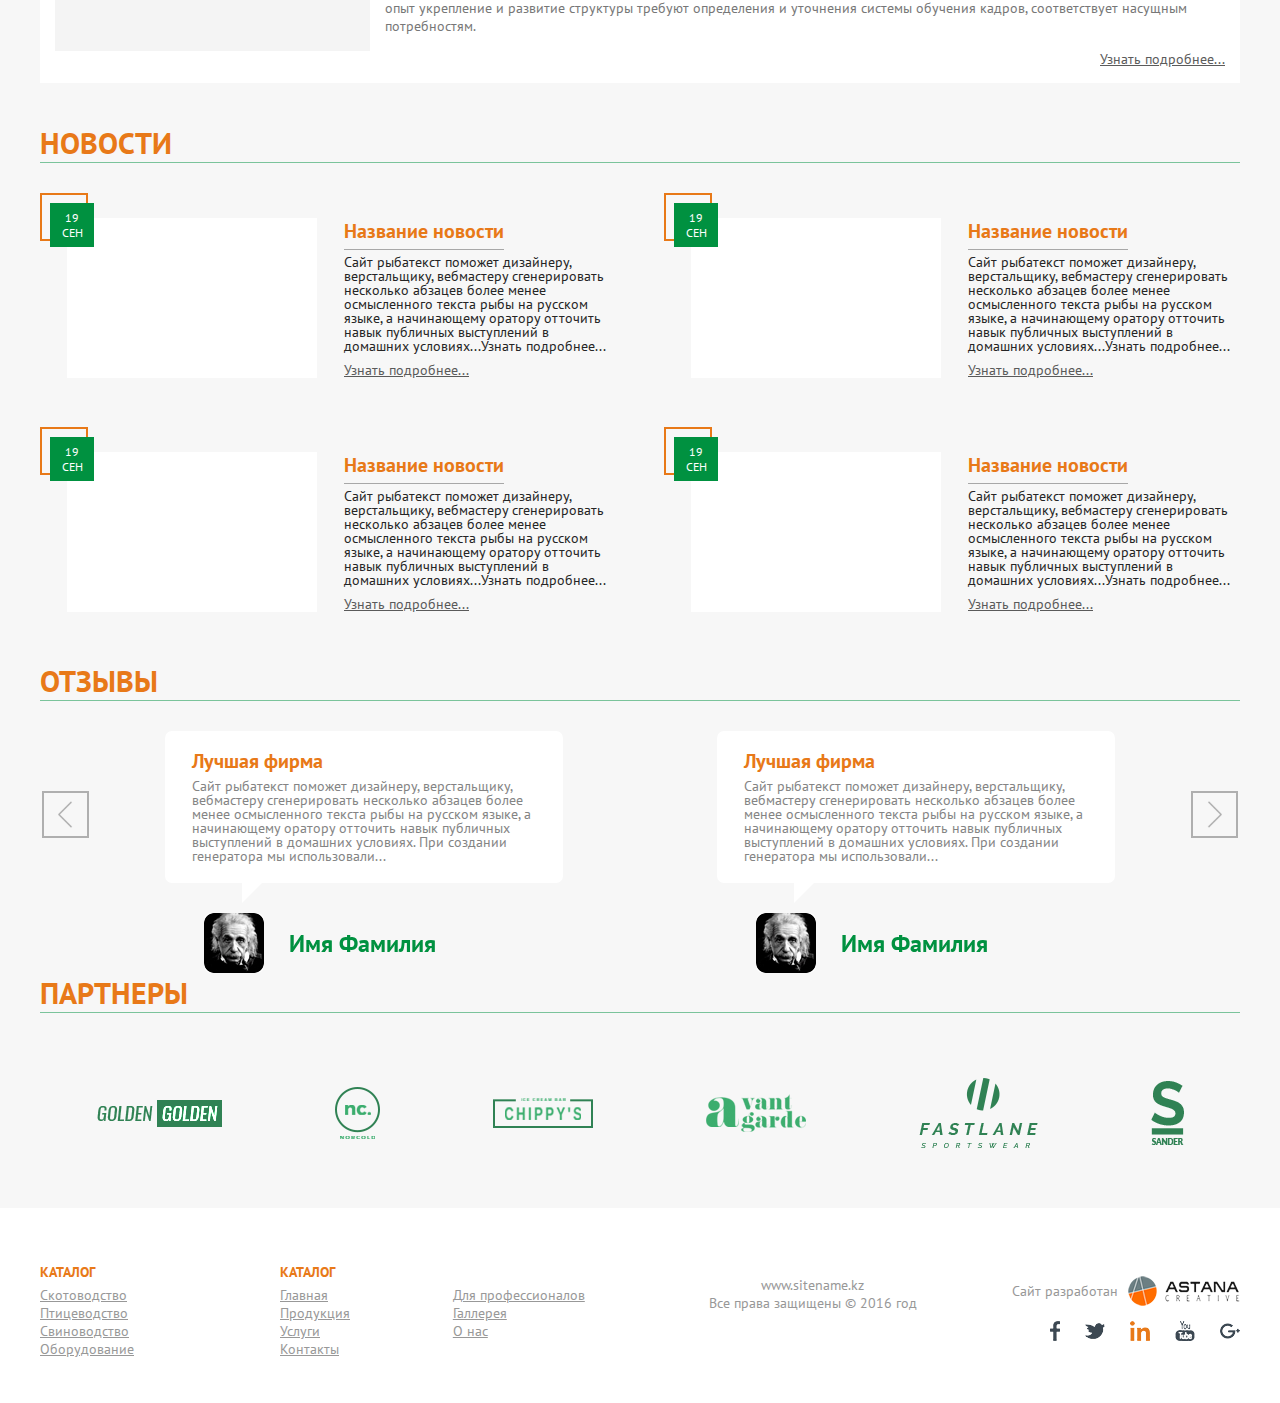
==== commit ff520a5b: "dop str" ====
--- a/index.html
+++ b/index.html
@@ -42,13 +42,13 @@
 						<img src="img/logo.png" alt="">
 					</a>
 					<ul class="nav nav-head">
-						<li class="nav-item"><a href="" class="nav-item__link active">Главная</a></li>
-						<li class="nav-item"><a href="" class="nav-item__link">Продукция</a></li>
-						<li class="nav-item"><a href="" class="nav-item__link">Услуги</a></li>
-						<li class="nav-item"><a href="" class="nav-item__link">О нас</a></li>
-						<li class="nav-item"><a href="" class="nav-item__link">Для профессионалов </a></li>
+						<li class="nav-item"><a href="index.html" class="nav-item__link active">Главная</a></li>
+						<li class="nav-item"><a href="catalog.html" class="nav-item__link">Продукция</a></li>
+						<li class="nav-item"><a href="about.html" class="nav-item__link">Услуги</a></li>
+						<li class="nav-item"><a href="about.html" class="nav-item__link">О нас</a></li>
+						<li class="nav-item"><a href="about.html" class="nav-item__link">Для профессионалов </a></li>
 						<li class="nav-item"><a href="" class="nav-item__link">Фотогаллерея</a></li>
-						<li class="nav-item"><a href="" class="nav-item__link">Контакты</a></li>
+						<li class="nav-item"><a href="contact.html" class="nav-item__link">Контакты</a></li>
 					</ul>
 					<div class="serach-container">
 						<div class="search-icon">
--- a/css/style.css
+++ b/css/style.css
@@ -399,6 +399,8 @@
 }
 .container {
   background: #f7f7f7;
+  padding-top: 25px;
+  padding-bottom: 25px;
 }
 .about-index {
   padding: 15px;
@@ -1042,3 +1044,111 @@
   font-size: 16px;
   font-weight: bold;
 }
+.professionals-title {
+  color: #009140;
+  font-size: 24px;
+  margin-bottom: 15px;
+}
+.professionals-list {
+  padding: 0;
+  margin: 0;
+  list-style: none;
+  margin-bottom: 25px;
+}
+.professionals-list__item {
+  margin-bottom: 10px;
+}
+.professionals-list__item-link {
+  display: -webkit-box;
+  display: -webkit-flex;
+  display: -ms-flexbox;
+  display: flex;
+  -webkit-box-align: center;
+  -webkit-align-items: center;
+      -ms-flex-align: center;
+          align-items: center;
+}
+.professionals-list__item-link:before {
+  content: '';
+  width: 24px;
+  height: 24px;
+  display: inline-block;
+  margin-right: 15px;
+  background-image: url(../img/pdf.png);
+  background-size: cover;
+}
+.gallery-list {
+  padding: 0;
+  margin: 0;
+  margin-right: -30px;
+  overflow: hidden;
+  font-size: 0;
+  display: -webkit-box;
+  display: -webkit-flex;
+  display: -ms-flexbox;
+  display: flex;
+  -webkit-flex-wrap: wrap;
+      -ms-flex-wrap: wrap;
+          flex-wrap: wrap;
+}
+.gallery-list__item {
+  display: inline-block;
+  width: 25%;
+  margin-bottom: 30px;
+  position: relative;
+}
+.gallery-list__item-link {
+  font-size: 16px;
+  position: relative;
+  margin-right: 30px;
+  display: block;
+  text-decoration: none;
+}
+.gallery-list__item-link img {
+  width: 100%;
+}
+.gallery-list__item-name {
+  font-size: 16px;
+  margin-top: 10px;
+  color: #e87918;
+  font-weight: bold;
+  text-align: center;
+}
+.service {
+  padding: 0;
+  margin: 0;
+  list-style: none;
+}
+.service-item {
+  display: block;
+  padding-bottom: 15px;
+  overflow: hidden;
+  margin-bottom: 15px;
+}
+.service-item_img {
+  width: 265px;
+  height: 150px;
+  display: inline-block;
+  overflow: hidden;
+  float: left;
+  box-shadow: 6px 6px 6px -5px #b1b1b1, -2px 6px 6px -5px #b1b1b1;
+}
+.service-item_img img {
+  width: 100%;
+}
+.service-item_text {
+  width: 75%;
+  font-size: 14px;
+  background: #f4f5f7;
+  float: right;
+  box-shadow: 6px 6px 6px -5px #b1b1b1, -2px 6px 6px -5px #b1b1b1;
+  padding: 20px 20px;
+  box-sizing: border-box;
+}
+.service-item_title {
+  font-size: 18px;
+  font-weight: bold;
+  color: #009140;
+  margin-bottom: 5px;
+  width: 100%;
+}
--- a/css/slide.min.css
+++ b/css/slide.min.css
@@ -1 +1 @@
-.slick-slider{position:relative;display:block;box-sizing:border-box;-webkit-user-select:none;-moz-user-select:none;-ms-user-select:none;user-select:none;-webkit-touch-callout:none;-khtml-user-select:none;-ms-touch-action:pan-y;touch-action:pan-y;-webkit-tap-highlight-color:transparent;width:100%}.news.slick-initialized.slick-slider{margin-top:60px}.slick-list{position:relative;display:block;overflow:hidden;margin:0;padding:0;width:100%}.slick-list:focus{outline:none}.slick-list.dragging{cursor:pointer;cursor:hand}.slider_partners .slider__item{text-align:center}.slider_partners .slider__item.slick-slide{display:-webkit-box;display:-webkit-flex;display:-ms-flexbox;display:flex;-webkit-box-pack:center;-webkit-justify-content:center;-ms-flex-pack:center;justify-content:center;-webkit-box-align:center;-webkit-align-items:center;-ms-flex-align:center;align-items:center;-webkit-align-content:center;-ms-flex-line-pack:center;align-content:center;height:100px}.slick-next.our_clients_nav.slick-nav--next.slick-arrow{width:8px;height:26px;background-image:url(../img/right.png);position:absolute;right:-25px}.slick-prev.our_clients_nav.slick-nav--prev.slick-arrow{width:8px;height:26px;background-image:url(../img/left.png);position:absolute;left:-25px}.slick-slider .slick-track,.slick-slider .slick-list{-webkit-transform:translate3d(0,0,0);-ms-transform:translate3d(0,0,0);transform:translate3d(0,0,0)}.slick-track{position:relative;top:0;left:0;display:block}.slick-track:before,.slick-track:after{display:table;content:''}.slick-track:after{clear:both}.slick-loading .slick-track{visibility:hidden}.slick-slide{display:none;float:left;min-height:1px;outline:none}[dir=rtl] .slick-slide{float:right}.item-block.slick-slide{text-align:center}.slick-slide.slick-loading img{display:none}.slick-slide.dragging img{pointer-events:none}.slick-initialized .slick-slide{display:block;cursor:pointer;position:relative;overflow:hidden}.slick-loading .slick-slide{visibility:hidden}.slick-vertical .slick-slide{display:block;height:auto;border:1px solid transparent}.slider.slick-initialized.slick-slider{width:100%;margin-bottom:25px;overflow:hidden;max-width:1920px}.slider__item-text{position:absolute;top:0;left:0;right:0;width:1200px;margin:160px auto 0;font-weight:700;font-size:54px;color:#fff;line-height:1}.slider_item_img{border-bottom:4px solid #009140}.slider__item img{display:block}.slick-next.our_clients_nav.slick-nav--next.slick-arrow:hover,.slick-prev.our_clients_nav.slick-nav--prev.slick-arrow:hover{cursor:pointer;background-color:transparent}.slick-nav{position:absolute;z-index:99;top:60px;cursor:pointer;box-sizing:border-box;border:2px solid #afafaf;width:47px;height:47px}.slick-nav:hover{background-color:#fff}.slick-nav--next{right:-46px;background-image:url(../img/right.png);background-repeat:no-repeat;background-position:center center}.slick-nav--prev{left:-46px;background-image:url(../img/left.png);background-repeat:no-repeat;background-position:center center}.slick-dots{text-align:center;overflow:hidden;padding:0;margin:20px 0;position:absolute;bottom:0;left:0;right:0}.slick-dots li{padding:0;display:inline-block;list-style:none;text-align:center;margin:0 4px}.slick-dots li button{outline:none;height:15px;font-size:0;width:0;cursor:pointer;overflow:hidden;display:block;color:#282828;background:#282828;border:2px solid #fff;border-radius:50%}.slick-dots li.slick-active button,.slick-dots li:hover button{background:#fff;border:2px solid #000}.slider-product .slider__item{border-radius:0}.slider-product{border:2px solid #ffc054}.reviews-slider.slick-initialized.slick-slider{margin:0 auto;width:92%}.reviews-slider__item{width:80%}.reviews-item__text{width:398px;margin:0 auto;background:#fff;padding:20px 27px;box-sizing:border-box;border-radius:7px;font-size:14px;color:#848484;line-height:1;position:relative}.reviews-item__text:after{content:'';width:0;height:0;border-top:20px solid white;border-right:20px solid transparent;bottom:-20px;position:absolute;left:77px}.reviews-photo{width:60px;height:60px;overflow:hidden;border-radius:7px;margin-left:35px}.reviews-chel{width:390px;margin:30px auto 0;display:-webkit-box;display:-webkit-flex;display:-ms-flexbox;display:flex;-webkit-box-align:center;-webkit-align-items:center;-ms-flex-align:center;align-items:center}.reviews-name{color:#009140;font-weight:700;font-size:24px;margin-left:25px}.reviews-item__title{font-weight:700;color:#e87918;font-size:20px;margin-bottom:8px}@media screen and (max-width:1020px){.slick-next.our_clients_nav.slick-nav--next.slick-arrow{right:0}.slick-prev.our_clients_nav.slick-nav--prev.slick-arrow{left:0}}+.slick-slider{position:relative;display:block;box-sizing:border-box;-webkit-user-select:none;-moz-user-select:none;-ms-user-select:none;user-select:none;-webkit-touch-callout:none;-khtml-user-select:none;-ms-touch-action:pan-y;touch-action:pan-y;-webkit-tap-highlight-color:transparent;width:100%}.news.slick-initialized.slick-slider{margin-top:60px}.slick-list{position:relative;display:block;overflow:hidden;margin:0;padding:0;width:100%}.slick-list:focus{outline:none}.slick-list.dragging{cursor:pointer;cursor:hand}.slider_partners .slider__item{text-align:center}.slider_partners .slider__item.slick-slide{display:-webkit-box;display:-webkit-flex;display:-ms-flexbox;display:flex;-webkit-box-pack:center;-webkit-justify-content:center;-ms-flex-pack:center;justify-content:center;-webkit-box-align:center;-webkit-align-items:center;-ms-flex-align:center;align-items:center;-webkit-align-content:center;-ms-flex-line-pack:center;align-content:center;height:100px}.slick-next.our_clients_nav.slick-nav--next.slick-arrow{width:8px;height:26px;background-image:url(../img/right.png);position:absolute;right:-25px}.slick-prev.our_clients_nav.slick-nav--prev.slick-arrow{width:8px;height:26px;background-image:url(../img/left.png);position:absolute;left:-25px}.slick-slider .slick-track,.slick-slider .slick-list{-webkit-transform:translate3d(0,0,0);-ms-transform:translate3d(0,0,0);transform:translate3d(0,0,0)}.slick-track{position:relative;top:0;left:0;display:block}.slick-track:before,.slick-track:after{display:table;content:''}.slick-track:after{clear:both}.slick-loading .slick-track{visibility:hidden}.slick-slide{display:none;float:left;min-height:1px;outline:none}[dir=rtl] .slick-slide{float:right}.item-block.slick-slide{text-align:center}.slick-slide.slick-loading img{display:none}.slick-slide.dragging img{pointer-events:none}.slick-initialized .slick-slide{display:block;cursor:pointer;position:relative;overflow:hidden}.slick-loading .slick-slide{visibility:hidden}.slick-vertical .slick-slide{display:block;height:auto;border:1px solid transparent}.slider.slick-initialized.slick-slider{width:100%;overflow:hidden;max-width:1920px}.slider__item-text{position:absolute;top:0;left:0;right:0;width:1200px;margin:160px auto 0;font-weight:700;font-size:54px;color:#fff;line-height:1}.slider_item_img{border-bottom:4px solid #009140}.slider__item img{display:block}.slick-next.our_clients_nav.slick-nav--next.slick-arrow:hover,.slick-prev.our_clients_nav.slick-nav--prev.slick-arrow:hover{cursor:pointer;background-color:transparent}.slick-nav{position:absolute;z-index:99;top:60px;cursor:pointer;box-sizing:border-box;border:2px solid #afafaf;width:47px;height:47px}.slick-nav:hover{background-color:#fff}.slick-nav--next{right:-46px;background-image:url(../img/right.png);background-repeat:no-repeat;background-position:center center}.slick-nav--prev{left:-46px;background-image:url(../img/left.png);background-repeat:no-repeat;background-position:center center}.slick-dots{text-align:center;overflow:hidden;padding:0;margin:20px 0;position:absolute;bottom:0;left:0;right:0}.slick-dots li{padding:0;display:inline-block;list-style:none;text-align:center;margin:0 4px}.slick-dots li button{outline:none;height:15px;font-size:0;width:0;cursor:pointer;overflow:hidden;display:block;color:#282828;background:#282828;border:2px solid #fff;border-radius:50%}.slick-dots li.slick-active button,.slick-dots li:hover button{background:#fff;border:2px solid #000}.slider-product .slider__item{border-radius:0}.slider-product{border:2px solid #ffc054}.reviews-slider.slick-initialized.slick-slider{margin:0 auto;width:92%}.reviews-slider__item{width:80%}.reviews-item__text{width:398px;margin:0 auto;background:#fff;padding:20px 27px;box-sizing:border-box;border-radius:7px;font-size:14px;color:#848484;line-height:1;position:relative}.reviews-item__text:after{content:'';width:0;height:0;border-top:20px solid white;border-right:20px solid transparent;bottom:-20px;position:absolute;left:77px}.reviews-photo{width:60px;height:60px;overflow:hidden;border-radius:7px;margin-left:35px}.reviews-chel{width:390px;margin:30px auto 0;display:-webkit-box;display:-webkit-flex;display:-ms-flexbox;display:flex;-webkit-box-align:center;-webkit-align-items:center;-ms-flex-align:center;align-items:center}.reviews-name{color:#009140;font-weight:700;font-size:24px;margin-left:25px}.reviews-item__title{font-weight:700;color:#e87918;font-size:20px;margin-bottom:8px}@media screen and (max-width:1020px){.slick-next.our_clients_nav.slick-nav--next.slick-arrow{right:0}.slick-prev.our_clients_nav.slick-nav--prev.slick-arrow{left:0}}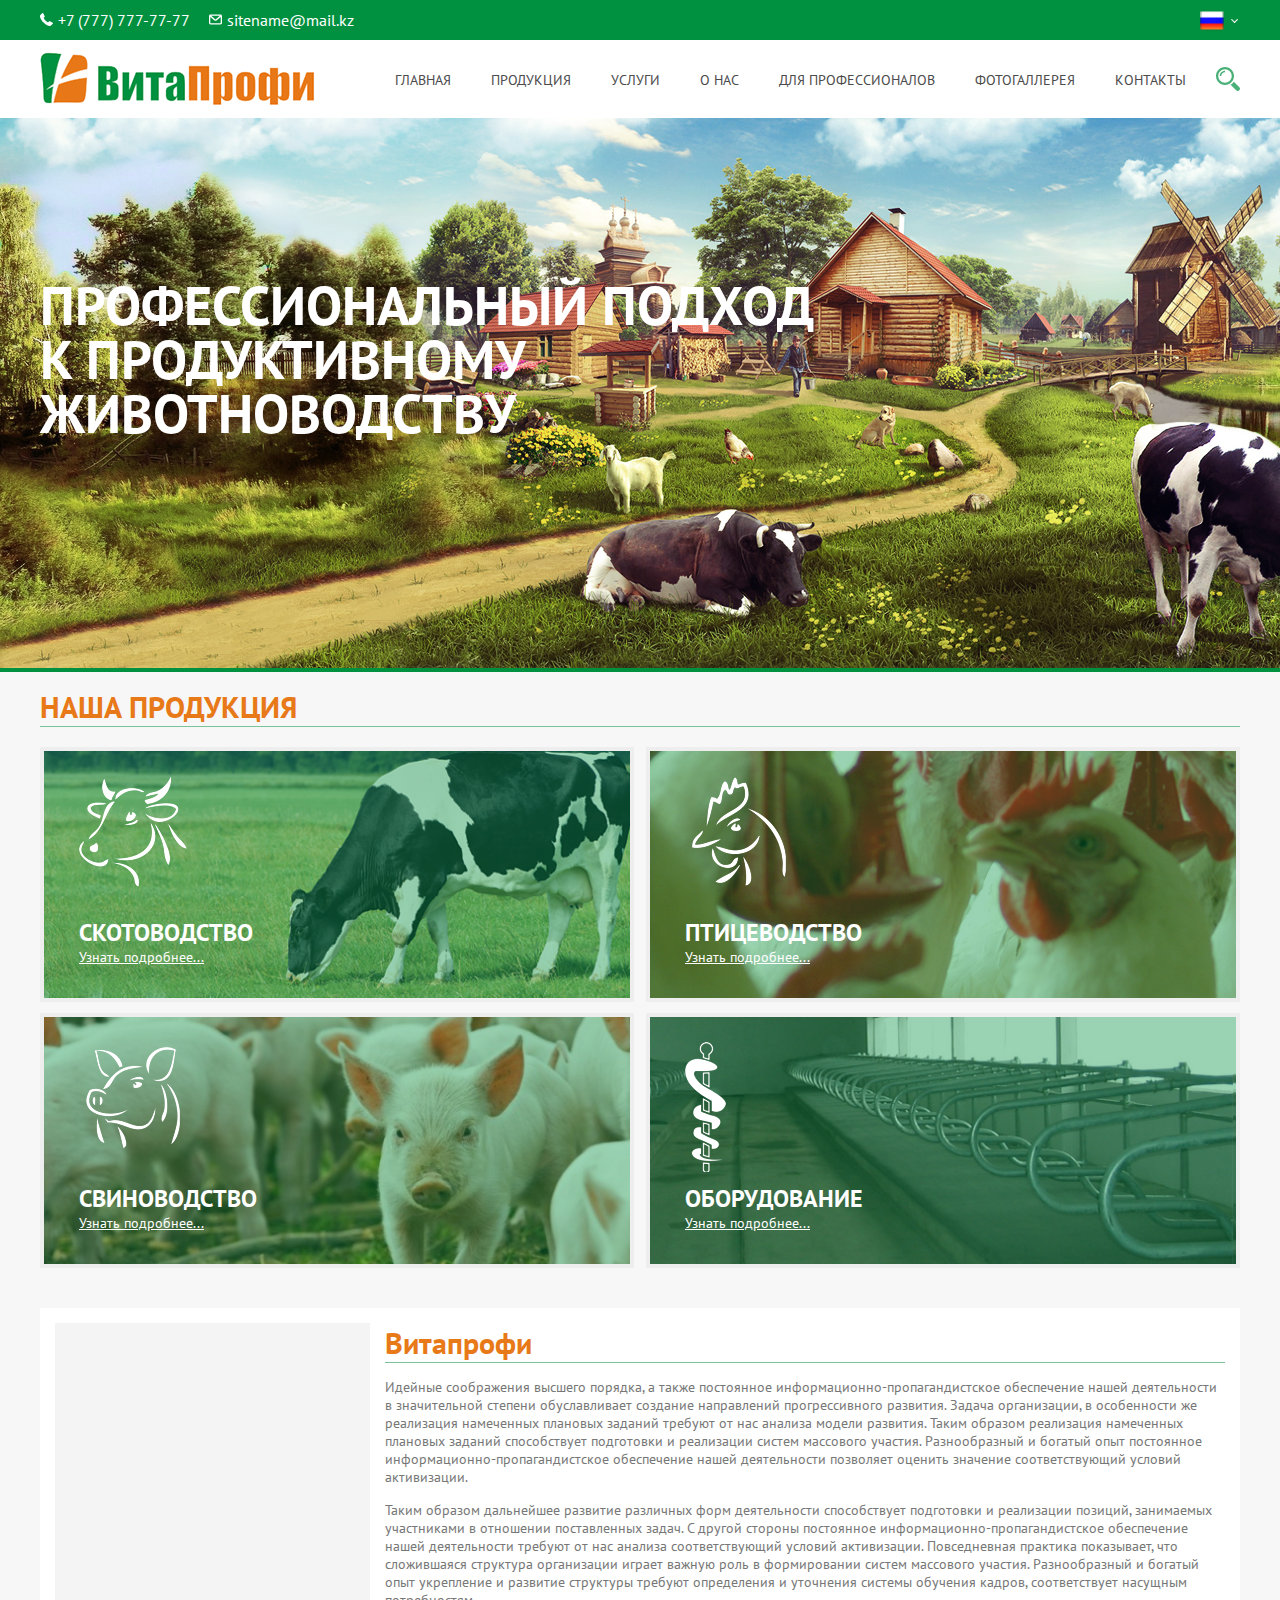
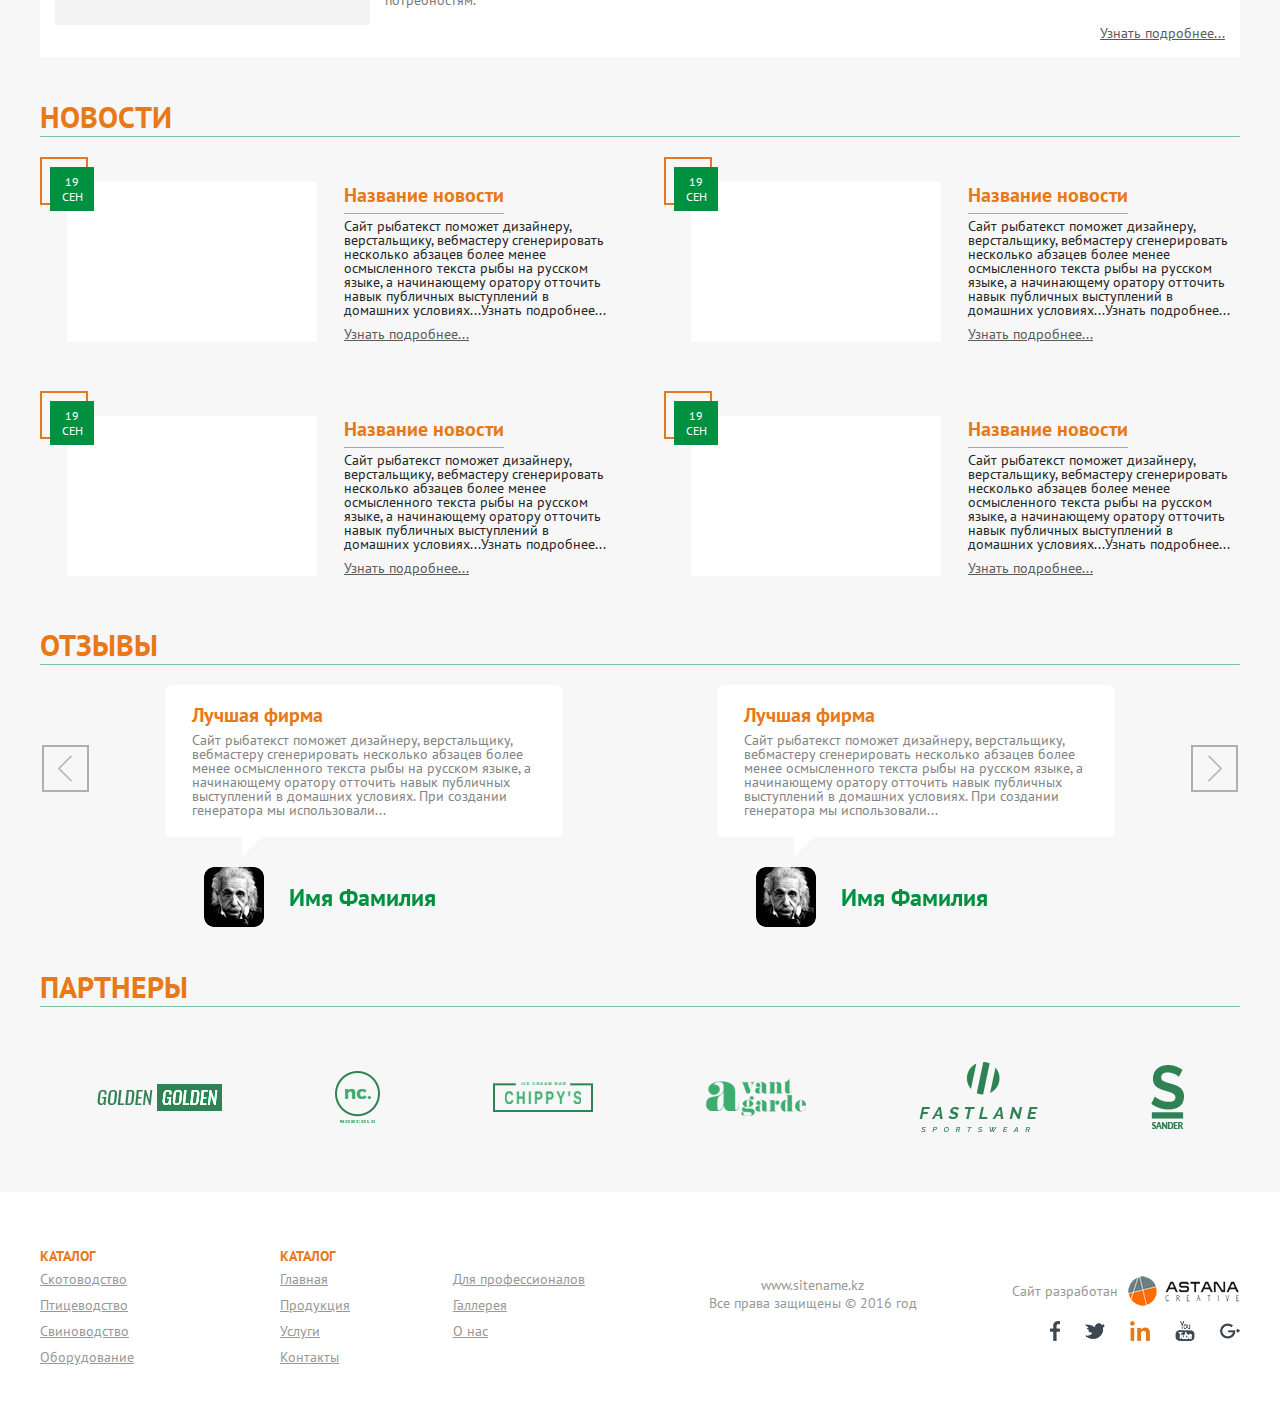
==== commit 2ff9d9f6: "test" ====
--- a/index.html
+++ b/index.html
@@ -14,7 +14,7 @@
 </head>
 <body>
 	<div class="page">
-		<header>
+		<header id="header">
 			<div class="top-line">
 				<div class="cr">
 					<div class="top-line_item">
@@ -46,8 +46,8 @@
 						<li class="nav-item"><a href="catalog.html" class="nav-item__link">Продукция</a></li>
 						<li class="nav-item"><a href="about.html" class="nav-item__link">Услуги</a></li>
 						<li class="nav-item"><a href="about.html" class="nav-item__link">О нас</a></li>
-						<li class="nav-item"><a href="about.html" class="nav-item__link">Для профессионалов </a></li>
-						<li class="nav-item"><a href="" class="nav-item__link">Фотогаллерея</a></li>
+						<li class="nav-item"><a href="professionals.html" class="nav-item__link">Для профессионалов </a></li>
+						<li class="nav-item"><a href="gallery.html" class="nav-item__link">Фотогаллерея</a></li>
 						<li class="nav-item"><a href="contact.html" class="nav-item__link">Контакты</a></li>
 					</ul>
 					<div class="serach-container">
@@ -290,6 +290,9 @@
 					</div>
 				</div>
 			</div>
+		</div>
+		<div class="top" id="top">
+			<a href="#header">Вверх</a>
 		</div>
 	</div>	
 	<footer>
--- a/css/style.css
+++ b/css/style.css
@@ -36,13 +36,11 @@
 }
 html {
   min-height: 100%;
-  display: -webkit-flex;
   display: -webkit-box;
   display: -ms-flexbox;
   display: flex;
   -webkit-box-orient: vertical;
   -webkit-box-direction: normal;
-  -webkit-flex-direction: column;
       -ms-flex-direction: column;
           flex-direction: column;
   background: #fff;
@@ -53,18 +51,16 @@
   color: #252525;
   font-size: 16px;
   display: -webkit-box;
-  display: -webkit-flex;
   display: -ms-flexbox;
   display: flex;
   -webkit-box-orient: vertical;
   -webkit-box-direction: normal;
-  -webkit-flex-direction: column;
       -ms-flex-direction: column;
           flex-direction: column;
   -webkit-box-flex: 1;
-  -webkit-flex: auto;
       -ms-flex: auto;
           flex: auto;
+  margin: 0;
 }
 .button {
   line-height: 34px;
@@ -78,17 +74,16 @@
   border: 1px solid #e1e1e1;
 }
 .button:hover {
-  background: none;
-  color: #000;
-  -webkit-transition: all 0.3s linear;
-  transition: all 0.3s linear;
+    background: #03b953;
+    -webkit-transition: all 0.3s linear;
+    transition: all 0.3s linear;
+    cursor: pointer;
 }
 .page {
   width: 100%;
   margin: 0 auto;
   overflow: hidden;
   -webkit-box-flex: 1;
-  -webkit-flex-grow: 1;
       -ms-flex-positive: 1;
           flex-grow: 1;
   box-sizing: border-box;
@@ -99,12 +94,12 @@
   margin: 0 auto;
 }
 .title {
-  font-weight: bold;
-  color: #e87918;
-  font-size: 30px;
-  border-bottom: 1px solid #7bc49b;
-  margin-bottom: 30px;
-  overflow: hidden;
+    font-weight: bold;
+    color: #e87918;
+    font-size: 30px;
+    border-bottom: 1px solid #7bc49b;
+    margin-bottom: 20px;
+    overflow: hidden;
 }
 .lang {
   position: relative;
@@ -126,7 +121,7 @@
 .lang-select__current {
   cursor: pointer;
   font-weight: 700;
-  font-size: 1.1em;
+  font-size: 1;
   display: inline-block;
 }
 .lang-select__current:after {
@@ -139,24 +134,23 @@
   background-repeat: no-repeat;
   background-position: center center;
   margin-left: 4px;
+  margin-top: 5px;
 }
 .lang-select__current img {
   width: 24PX;
   display: inline-block;
 }
 .lang-select__list {
-  background: #fff;
   display: none;
   position: absolute;
   width: 24px;
   z-index: 999;
   top: 31px;
-  /* background: #009140; */
-  padding: 0 10px;
-  left: -8px;
+  background: #009140;
+  padding: 5px 10px;
+  left: 0px;
 }
 .lang-select__option {
-  border-bottom: 1px solid #f5f5f5;
   height: 25px;
   line-height: 25px;
   font-size: 1.1em;
@@ -170,15 +164,12 @@
 }
 .top-line .cr {
   display: -webkit-box;
-  display: -webkit-flex;
   display: -ms-flexbox;
   display: flex;
   -webkit-box-pack: justify;
-  -webkit-justify-content: space-between;
       -ms-flex-pack: justify;
           justify-content: space-between;
   -webkit-box-align: center;
-  -webkit-align-items: center;
       -ms-flex-align: center;
           align-items: center;
   height: 40px;
@@ -188,11 +179,9 @@
   text-decoration: none;
   font-size: 16px;
   display: -webkit-inline-box;
-  display: -webkit-inline-flex;
   display: -ms-inline-flexbox;
   display: inline-flex;
   -webkit-box-align: center;
-  -webkit-align-items: center;
       -ms-flex-align: center;
           align-items: center;
   margin-right: 15px;
@@ -213,15 +202,12 @@
 }
 .head {
   display: -webkit-box;
-  display: -webkit-flex;
   display: -ms-flexbox;
   display: flex;
   -webkit-box-align: center;
-  -webkit-align-items: center;
       -ms-flex-align: center;
           align-items: center;
   -webkit-box-pack: justify;
-  -webkit-justify-content: space-between;
       -ms-flex-pack: justify;
           justify-content: space-between;
   padding: 12px 0;
@@ -231,10 +217,10 @@
   margin: 0;
   list-style: none;
   display: -webkit-inline-box;
-  display: -webkit-inline-flex;
   display: -ms-inline-flexbox;
   display: inline-flex;
   margin-left: 50px;
+  position: relative;
 }
 .nav-item {
   margin-right: 40px;
@@ -248,8 +234,8 @@
   font-size: 14px;
   text-transform: uppercase;
 }
-.nav-item__link.active,
-.nav-item__link:hover {
+.nav-item.active > a,
+.nav-item > a:hover {
   color: #e87817;
 }
 .serach-container {
@@ -288,11 +274,9 @@
   height: 46px;
   padding: 0 10px;
   display: -webkit-box;
-  display: -webkit-flex;
   display: -ms-flexbox;
   display: flex;
   -webkit-box-align: center;
-  -webkit-align-items: center;
       -ms-flex-align: center;
           align-items: center;
   z-index: 99;
@@ -334,16 +318,13 @@
 }
 .product-index {
   display: -webkit-box;
-  display: -webkit-flex;
   display: -ms-flexbox;
   display: flex;
   -webkit-box-pack: justify;
-  -webkit-justify-content: space-between;
       -ms-flex-pack: justify;
           justify-content: space-between;
-  -webkit-flex-wrap: wrap;
-      -ms-flex-wrap: wrap;
-          flex-wrap: wrap;
+  -ms-flex-wrap: wrap;
+      flex-wrap: wrap;
   margin-bottom: 29px;
 }
 .product-item {
@@ -355,6 +336,10 @@
   display: block;
   margin-bottom: 11px;
 }
+.product-item__img {
+    width: 100%;
+    display: block;
+}
 .product-item:before {
   content: '';
   display: block;
@@ -397,10 +382,16 @@
   display: block;
   color: #fff;
 }
+.product-item:hover:before {
+    cursor: pointer;
+    opacity: 0;
+    -webkit-transition: all 0.7s linear;
+    transition: all 0.7s linear;
+}
 .container {
-  background: #f7f7f7;
-  padding-top: 25px;
-  padding-bottom: 25px;
+    background: #f7f7f7;
+    padding-top: 15px;
+    padding-bottom: 25px;
 }
 .about-index {
   padding: 15px;
@@ -427,16 +418,20 @@
   color: #5b5b5b;
   float: right;
 }
+.about-read-more:hover {
+    color: #e87918;
+    text-decoration: none;
+}
+.reviews {
+    margin-bottom: 40px;
+}
 .news {
   display: -webkit-box;
-  display: -webkit-flex;
-  display: -ms-flexbox;
-  display: flex;
-  -webkit-flex-wrap: wrap;
-      -ms-flex-wrap: wrap;
-          flex-wrap: wrap;
+  display: -ms-flexbox;
+  display: flex;
+  -ms-flex-wrap: wrap;
+      flex-wrap: wrap;
   -webkit-box-pack: justify;
-  -webkit-justify-content: space-between;
       -ms-flex-pack: justify;
           justify-content: space-between;
 }
@@ -451,11 +446,23 @@
   margin-bottom: 23px;
 }
 .news-item__img {
-  width: 250px;
-  height: 160px;
-  float: left;
-  margin: 0 27px;
-  overflow: hidden;
+    width: 250px;
+    height: 160px;
+    float: left;
+    margin: 0 27px;
+    overflow: hidden;
+    position: relative;
+    z-index: 1;
+}
+.news-item__img img {
+    -webkit-transition: all 0.4s ease;
+    transition: all 0.4s ease;
+    position: relative;
+    z-index: 1;
+}
+.news-item__img:hover img {
+    -webkit-transform: scale(1.1);
+            transform: scale(1.1);
 }
 .news-item__title {
   font-weight: bold;
@@ -472,14 +479,15 @@
   margin-bottom: 8px;
 }
 .news-date {
-  position: absolute;
-  width: 44px;
-  height: 44px;
-  text-align: center;
-  color: #fff;
-  font-size: 12px;
-  border: 2px solid #e87918;
-  top: 0;
+    position: absolute;
+    width: 44px;
+    height: 44px;
+    text-align: center;
+    color: #fff;
+    font-size: 12px;
+    border: 2px solid #e87918;
+    top: 0;
+    z-index: 99;
 }
 .news-date span {
   position: absolute;
@@ -490,18 +498,14 @@
   width: 100%;
   height: 100%;
   display: -webkit-box;
-  display: -webkit-flex;
-  display: -ms-flexbox;
-  display: flex;
-  -webkit-flex-wrap: wrap;
-      -ms-flex-wrap: wrap;
-          flex-wrap: wrap;
+  display: -ms-flexbox;
+  display: flex;
+  -ms-flex-wrap: wrap;
+      flex-wrap: wrap;
   -webkit-box-pack: center;
-  -webkit-justify-content: center;
       -ms-flex-pack: center;
           justify-content: center;
   -webkit-box-align: center;
-  -webkit-align-items: center;
       -ms-flex-align: center;
           align-items: center;
 }
@@ -509,16 +513,17 @@
   color: #5a5a5a;
   display: block;
 }
+.read-more:hover {
+    color: #e87918;
+    text-decoration: none;
+}
 .partner-list {
   display: -webkit-box;
-  display: -webkit-flex;
-  display: -ms-flexbox;
-  display: flex;
-  -webkit-justify-content: space-around;
-      -ms-flex-pack: distribute;
-          justify-content: space-around;
+  display: -ms-flexbox;
+  display: flex;
+  -ms-flex-pack: distribute;
+      justify-content: space-around;
   -webkit-box-align: center;
-  -webkit-align-items: center;
       -ms-flex-align: center;
           align-items: center;
   padding: 35px 0;
@@ -544,8 +549,9 @@
   width: 60%;
 }
 .footer-site-maps_item {
-  float: left;
-  width: 48%;
+    float: left;
+    width: 48%;
+    margin-bottom: 8px;
 }
 .footer-site-maps_item_item-link {
   color: #989898;
@@ -553,24 +559,23 @@
 }
 .footer {
   display: -webkit-box;
-  display: -webkit-flex;
   display: -ms-flexbox;
   display: flex;
   -webkit-box-align: center;
-  -webkit-align-items: center;
       -ms-flex-align: center;
           align-items: center;
   color: #989898;
   font-size: 14px;
 }
+.footer-catalog_item {
+    margin-bottom: 8px;
+}
 .footer-item {
   width: 50%;
   display: -webkit-box;
-  display: -webkit-flex;
   display: -ms-flexbox;
   display: flex;
   -webkit-box-pack: justify;
-  -webkit-justify-content: space-between;
       -ms-flex-pack: justify;
           justify-content: space-between;
   padding: 55px 0 45px;
@@ -583,18 +588,14 @@
 }
 .footer-item__developed {
   display: -webkit-box;
-  display: -webkit-flex;
   display: -ms-flexbox;
   display: flex;
   -webkit-box-align: center;
-  -webkit-align-items: center;
       -ms-flex-align: center;
           align-items: center;
-  -webkit-flex-wrap: wrap;
-      -ms-flex-wrap: wrap;
-          flex-wrap: wrap;
+  -ms-flex-wrap: wrap;
+      flex-wrap: wrap;
   -webkit-box-pack: end;
-  -webkit-justify-content: flex-end;
       -ms-flex-pack: end;
           justify-content: flex-end;
 }
@@ -609,17 +610,14 @@
   padding: 0;
   margin: 0;
   display: -webkit-box;
-  display: -webkit-flex;
   display: -ms-flexbox;
   display: flex;
   width: 100%;
   list-style: none;
   -webkit-box-align: center;
-  -webkit-align-items: center;
       -ms-flex-align: center;
           align-items: center;
   -webkit-box-pack: end;
-  -webkit-justify-content: flex-end;
       -ms-flex-pack: end;
           justify-content: flex-end;
   margin-top: 15px;
@@ -629,13 +627,16 @@
 }
 .catalog {
   display: -webkit-box;
-  display: -webkit-flex;
   display: -ms-flexbox;
   display: flex;
   -webkit-box-pack: justify;
-  -webkit-justify-content: space-between;
       -ms-flex-pack: justify;
           justify-content: space-between;
+  -ms-flex-wrap: wrap;
+      flex-wrap: wrap;
+}
+.catalog-item.catalog-item--2 {
+    width: 49%;
 }
 .catalog-item {
   width: 32%;
@@ -675,17 +676,16 @@
   display: block;
 }
 .catalog-menu {
-  padding: 0;
-  margin: 0;
-  display: -webkit-box;
-  display: -webkit-flex;
-  display: -ms-flexbox;
-  display: flex;
-  list-style: none;
-  background: #009140;
-  padding: 15px 53px;
-  color: #fff;
-  margin-bottom: 25px;
+    padding: 0;
+    margin: 0;
+    display: -webkit-box;
+    display: -ms-flexbox;
+    display: flex;
+    list-style: none;
+    background: #009140;
+    padding: 15px 27px;
+    color: #fff;
+    margin-bottom: 25px;
 }
 .catalog-menu__item {
   margin-right: 25px;
@@ -702,7 +702,7 @@
   margin-right: 0;
 }
 .product-card {
-  padding-bottom: 15px;
+  padding-bottom: 25px;
   font-family: 'MyriadPro-Regular';
 }
 .product-card:after {
@@ -711,21 +711,25 @@
   display: block;
 }
 .product-card__img {
-  width: 265px;
-  height: 237px;
-  display: inline-block;
-  float: left;
-  position: relative;
-  box-shadow: 6px 6px 6px -5px #b1b1b1, -2px 6px 6px -5px #b1b1b1;
+    width: 265px;
+    /* height: 237px; */
+    display: inline-block;
+    float: left;
+    position: relative;
+    box-shadow: 6px 6px 6px -5px #b1b1b1, -2px 6px 6px -5px #b1b1b1;
+}
+.product-card__img img {
+    width: 100%;
+    display: block;
 }
 .product-card__description {
-  width: 75%;
-  font-size: 14px;
-  background: #f4f5f7;
-  float: right;
-  box-shadow: 6px 6px 6px -5px #b1b1b1, -2px 6px 6px -5px #b1b1b1;
-  padding: 20px 20px;
-  box-sizing: border-box;
+    width: 75%;
+    font-size: 14px;
+    background: #ffffff;
+    float: right;
+    box-shadow: 6px 6px 6px -5px #b1b1b1, -2px 6px 6px -5px #b1b1b1;
+    padding: 20px 20px;
+    box-sizing: border-box;
 }
 .product-card__description p {
   margin-bottom: 10px;
@@ -740,11 +744,9 @@
 }
 .product-button {
   display: -webkit-inline-box;
-  display: -webkit-inline-flex;
   display: -ms-inline-flexbox;
   display: inline-flex;
   -webkit-box-align: center;
-  -webkit-align-items: center;
       -ms-flex-align: center;
           align-items: center;
 }
@@ -758,9 +760,7 @@
   float: left;
   background-image: url([data-uri]);
 }
-.product-button:hover:before {
-  background-image: url([data-uri]);
-}
+
 .product-name {
   font-family: 'Myriad-bold';
   color: #48689a;
@@ -771,14 +771,14 @@
 }
 .product-second-lvl {
   display: -webkit-box;
-  display: -webkit-flex;
   display: -ms-flexbox;
   display: flex;
   -webkit-box-pack: justify;
-  -webkit-justify-content: space-between;
       -ms-flex-pack: justify;
           justify-content: space-between;
   margin-bottom: 50px;
+  -ms-flex-wrap: wrap;
+      flex-wrap: wrap;
 }
 .product-slider {
   width: 49%;
@@ -788,22 +788,28 @@
 }
 .product-slider__big-item {
   display: none;
+  overflow: hidden;
 }
 .product-slider__big-item.active {
   display: block;
 }
-.product-slider__small {
-  display: -webkit-box;
-  display: -webkit-flex;
-  display: -ms-flexbox;
-  display: flex;
-  -webkit-box-pack: justify;
-  -webkit-justify-content: space-between;
-      -ms-flex-pack: justify;
-          justify-content: space-between;
+.product-slider__big-item img {
+  width: 100%;
 }
 .product-slider__small-item {
   width: 32%;
+  margin-right: 1.6%;
+  display: inline-block;
+}
+.product-slider__small-item:hover {
+  cursor: pointer;
+}
+.product-slider__small-item:last-child {
+  margin-right: 0;
+}
+.product-slider__small-item.active img {
+  border: 1px solid #009140;
+  box-sizing: border-box;
 }
 .product-slider__small-item img {
   width: 100%;
@@ -876,19 +882,17 @@
   border-top: 1px solid #e1e1e1;
   border-bottom: 1px solid #e1e1e1;
   color: #6d6d6d;
+  margin-top: 35px;
 }
 .related-products {
   display: -webkit-box;
-  display: -webkit-flex;
   display: -ms-flexbox;
   display: flex;
   -webkit-box-pack: justify;
-  -webkit-justify-content: space-between;
       -ms-flex-pack: justify;
           justify-content: space-between;
-  -webkit-flex-wrap: wrap;
-      -ms-flex-wrap: wrap;
-          flex-wrap: wrap;
+  -ms-flex-wrap: wrap;
+      flex-wrap: wrap;
 }
 .related-products__item {
   position: relative;
@@ -904,11 +908,9 @@
   background-repeat: no-repeat;
   height: 34px;
   display: -webkit-box;
-  display: -webkit-flex;
   display: -ms-flexbox;
   display: flex;
   -webkit-box-align: center;
-  -webkit-align-items: center;
       -ms-flex-align: center;
           align-items: center;
   border: 1px solid #009140;
@@ -943,6 +945,10 @@
 .content {
   overflow: hidden;
 }
+.content ul {
+    display: block;
+    overflow: hidden;
+}
 .content img {
   float: left;
   margin: 0 15px 10px 0;
@@ -959,28 +965,28 @@
   text-decoration: none;
 }
 .contact-title {
-  color: #444444;
-  font-weight: bold;
-  font-size: 14px;
-  margin-bottom: 25px;
+    color: #444444;
+    font-weight: bold;
+    font-size: 14px;
+    margin-bottom: 25px;
+    text-transform: uppercase;
 }
 .contact-item {
   width: 48%;
 }
 .contact-list {
-  padding: 0;
-  margin: 0;
-  list-style: none;
+    padding: 0;
+    margin: 0;
+    list-style: none;
+    margin-bottom: 20px;
 }
 .contact-list__item {
   color: #969696;
   margin-bottom: 7px;
   display: -webkit-box;
-  display: -webkit-flex;
   display: -ms-flexbox;
   display: flex;
   -webkit-box-align: center;
-  -webkit-align-items: center;
       -ms-flex-align: center;
           align-items: center;
 }
@@ -991,6 +997,7 @@
   height: 16px;
   background-size: contain;
   margin-right: 15px;
+  background-repeat: no-repeat;
 }
 .contact-list__item.contact-address:before {
   background-image: url([data-uri]);
@@ -1008,19 +1015,18 @@
   margin-bottom: 20px;
 }
 .social-head {
-  font-weight: bold;
-  color: #444444;
-  font-size: 14px;
-  margin-bottom: 25px;
+    font-weight: bold;
+    color: #444444;
+    font-size: 14px;
+    margin-bottom: 25px;
+    text-transform: uppercase;
 }
 .contact {
   display: -webkit-box;
-  display: -webkit-flex;
-  display: -ms-flexbox;
-  display: flex;
-  -webkit-flex-wrap: wrap;
-      -ms-flex-wrap: wrap;
-          flex-wrap: wrap;
+  display: -ms-flexbox;
+  display: flex;
+  -ms-flex-wrap: wrap;
+      flex-wrap: wrap;
 }
 .contact-input {
   width: 80%;
@@ -1030,19 +1036,22 @@
   text-indent: 15px;
 }
 .contact-textarea {
-  text-indent: 15px;
-  overflow: hidden;
-  width: 80%;
-  margin-bottom: 25px;
-  white-space: nowrap;
-  padding: 5px 0;
+    text-indent: 15px;
+    overflow: hidden;
+    width: 80%;
+    margin-bottom: 25px;
+    white-space: nowrap;
+    padding: 5px 0;
+    height: 90px;
 }
 .form-button {
-  padding: 15px 37px;
-  border: none;
-  line-height: 1;
-  font-size: 16px;
-  font-weight: bold;
+    padding: 15px 27px;
+    border: none;
+    line-height: 1;
+    font-size: 14px;
+    font-weight: bold;
+    text-transform: uppercase;
+    letter-spacing: 0.5px;
 }
 .professionals-title {
   color: #009140;
@@ -1060,11 +1069,9 @@
 }
 .professionals-list__item-link {
   display: -webkit-box;
-  display: -webkit-flex;
   display: -ms-flexbox;
   display: flex;
   -webkit-box-align: center;
-  -webkit-align-items: center;
       -ms-flex-align: center;
           align-items: center;
 }
@@ -1084,36 +1091,48 @@
   overflow: hidden;
   font-size: 0;
   display: -webkit-box;
-  display: -webkit-flex;
-  display: -ms-flexbox;
-  display: flex;
-  -webkit-flex-wrap: wrap;
-      -ms-flex-wrap: wrap;
-          flex-wrap: wrap;
+  display: -ms-flexbox;
+  display: flex;
+  -ms-flex-wrap: wrap;
+      flex-wrap: wrap;
 }
 .gallery-list__item {
   display: inline-block;
   width: 25%;
   margin-bottom: 30px;
   position: relative;
+  overflow:hidden;   
 }
 .gallery-list__item-link {
-  font-size: 16px;
-  position: relative;
-  margin-right: 30px;
-  display: block;
-  text-decoration: none;
+    font-size: 16px;
+    position: relative;
+    margin-right: 30px;
+    display: block;
+    text-decoration: none;
+    overflow: hidden;
+}
+.gallery-list__item-link:hover img{
+  -webkit-transform: scale(1.1);
+          transform: scale(1.1);
 }
 .gallery-list__item-link img {
-  width: 100%;
+    
+    -webkit-transition: all 0.4s ease;
+    
+    transition: all 0.4s ease;
+    position: relative;
+    z-index: 1;
+    display: block;
 }
 .gallery-list__item-name {
-  font-size: 16px;
-  margin-top: 10px;
-  color: #e87918;
-  font-weight: bold;
-  text-align: center;
-}
+    font-size: 16px;
+    margin-top: 10px;
+    color: #e87918;
+    font-weight: bold;
+    text-align: center;
+    margin-right: 30px;
+}
+
 .service {
   padding: 0;
   margin: 0;
@@ -1137,13 +1156,13 @@
   width: 100%;
 }
 .service-item_text {
-  width: 75%;
-  font-size: 14px;
-  background: #f4f5f7;
-  float: right;
-  box-shadow: 6px 6px 6px -5px #b1b1b1, -2px 6px 6px -5px #b1b1b1;
-  padding: 20px 20px;
-  box-sizing: border-box;
+    width: 75%;
+    font-size: 14px;
+    background: #fff;
+    float: right;
+    box-shadow: 6px 6px 6px -5px #b1b1b1, -2px 6px 6px -5px #b1b1b1;
+    padding: 20px 20px;
+    box-sizing: border-box;
 }
 .service-item_title {
   font-size: 18px;
@@ -1152,3 +1171,521 @@
   margin-bottom: 5px;
   width: 100%;
 }
+.related-products.catalog-tab__item {
+  display: none;
+}
+.related-products.catalog-tab__item.active {
+  display: -webkit-box;
+  display: -ms-flexbox;
+  display: flex;
+}
+.title-item {
+  display: inline-block;
+}
+.title-item:after {
+    content: '|';
+    color: #000;
+}
+.title-item:last-child:after {
+  display: none;
+}
+.title-item.active {
+  color: #009140;
+}
+.title-item:hover {
+  cursor: pointer;
+  color: #009140;
+}
+
+.form-group.field-search-query.required {
+  background-color: #fff;
+  position: relative;
+  border: 3px solid #f3f3f3;
+  border-radius: 5px;
+  width: 450px;
+  box-sizing: border-box;
+  overflow: hidden;
+  padding: 5px 10px;
+  display: -webkit-box;
+  display: -ms-flexbox;
+  display: flex;
+  -webkit-box-align: center;
+      -ms-flex-align: center;
+          align-items: center;
+  float: left;
+}
+.form-group.field-search-query.required input {
+  float: left;
+  text-indent: 10px;
+  color: #4b4b4b;
+  outline: none;
+  border: none;
+  width: 100%;
+  border-bottom: 1px solid #009140;
+}
+.big-search-button {
+  margin-left: 15px;
+  cursor: pointer;
+  padding: 5px 30px;
+  outline: none;
+}
+.nav-sub__container {
+    position: absolute;
+    top: 18px;
+    z-index: 999;
+    display: none;
+    padding-top: 15px;
+    left: -58px;
+}
+.nav-item:hover .nav-sub__container {
+  display: block;
+}
+.nav-sub {
+    padding: 0;
+    margin: 0;
+    list-style: none;
+    background-color: #fff;
+    position: relative;
+    border: 3px solid #f3f3f3;
+    border-radius: 5px;
+    padding: 10px;
+    overflow: hidden;
+}
+.nav-sub a{
+    /* margin-bottom: 8px; */
+    width: 50%;
+    float: left;
+    text-align: center;
+    padding: 15px 0;
+  color: #4b4b4b;
+    font-size: 14px;
+    text-transform: uppercase;
+    text-decoration: none;
+}
+
+.nav-sub a:before {
+    content: '';
+    display: block;
+    width: 60px;
+    margin: 0 auto 10px;
+    height: 60px;
+    background-size: contain;
+    background-position: center;
+    background-repeat: no-repeat;
+}
+
+
+.nav-sub  a:hover {
+  text-decoration: none;
+      color: #e87918;
+}
+.nav-sub a.corova:before {
+  background-image: url(../img/corova-menu.png);
+}
+.nav-sub a.curica:before {
+  background-image: url(../img/curica.png);
+}
+.nav-sub a.svinia:before {
+  background-image: url(../img/svinia.png);
+}
+.nav-sub a.oborudovanie:before {
+  background-image: url(../img/oborudovanie.png);
+}
+.product-item-link:hover {
+    text-decoration: underline;
+    cursor: pointer;
+}
+.big-banner img {
+    display: block;
+}
+.big-banner {
+    border-bottom: 4px solid #009140;
+    overflow: hidden;
+}
+.news-list .news-item {
+    width: 100%;
+    overflow: hidden;
+}
+.reviews-list__item {
+    padding-bottom: 25px;
+    border-bottom: 1px solid #7bc49b;
+    margin-bottom: 35px;
+}
+.reviews-list__item:last-child{
+  border:none;
+}
+.reviews-list__item .reviews-item__text {
+    width: 100%;
+    padding-bottom: 35px;
+}
+.reviews-list__item .reviews-chel {
+    display: flex;
+    align-items: center;
+    margin: 0px;
+    width: 100%;
+    margin-top: 35px;
+}
+.top {
+    /* padding: 10px; */
+    position: fixed;
+    background: #009140;
+    left: 7px;
+    display: none;
+    bottom: 90px;
+}
+.top a {
+    color: #fff;
+    padding: 10px 8px;
+    display: block;
+    text-decoration: none;
+}
+.top a:before {
+    content: "";
+    width: 10px;
+    background-size: contain;
+    margin: 0 auto;
+    height: 10px;
+    display: block;
+    display: block;
+    background-image: url([data-uri]);
+}
+@media screen and (max-width: 1200px) {
+  .cr,
+  .top-line .cr {
+    width: auto;
+    padding: 0 10px;
+  }
+  .news-item__img {
+    width: 45%;
+    height: auto;
+    overflow: hidden;
+  }
+  .nav {
+    width: 100%;
+    -webkit-box-pack: justify;
+        -ms-flex-pack: justify;
+            justify-content: space-between;
+    margin: 0 20px;
+  }
+  .nav-item {
+    margin-right: 0;
+  }
+}
+@media screen and (max-width: 1000px) {
+  .nav-sub__container {
+    position: relative;
+    top: 0px;
+    z-index: 999;
+    display: block;
+    padding-top: 5px;
+    padding-left: 10px;
+  }
+.nav-sub {
+    background-color: #009140;
+    position: relative;
+    border: none;
+    padding: 0;
+    padding-left: 55px;
+    width: 100%;
+    text-align: left;
+}
+.nav-sub a {
+    float: none;
+    padding: 0;
+    color: #fff;
+    font-weight: bold;
+    margin-bottom: 5px;
+    display: block;
+    width: 100%;
+    text-align: left;
+}
+.nav-sub a:last-child {
+    margin-bottom:0;
+}
+
+
+  .nav-sub a:hover {
+    color:#fff;
+  text-decoration:underline;
+  }
+  .nav-sub a:before {
+    display: none;
+  }
+  .top-line .cr {
+    -webkit-box-pack: end;
+        -ms-flex-pack: end;
+            justify-content: flex-end;
+  }
+.nav.nav-head.m_menu {
+    -webkit-transition: all 0.4s linear;
+    transition: all 0.4s linear;
+    height: 300px;
+    padding: 10px 15px 15px 40px;
+}
+  .nav {
+    background-color: #009140;
+    position: absolute;
+    left: -40px;
+  -webkit-transition: all 0.4s linear;
+  transition: all 0.4s linear;
+    top: 40px;
+  height:0;
+  overflow:hidden;
+    width: 175px;
+    z-index: 999;
+    padding: 0;
+    display: block;
+    border-top: 2px solid #fff;
+  }
+  .nav-item {
+    margin-right: 0;
+    margin-bottom: 10px;
+  }
+  .nav-item:last-child {
+    margin-bottom: 0;
+  }
+  .nav-item__link {
+    font-weight: bold;
+    color: #fff;
+  }
+  .nav-item.active >a,
+  .nav-item:hover  > a{
+    color: #fff;
+    border-bottom: 1px solid #fff;
+  }
+  .mob_start {
+    background-image: url([data-uri]);
+    width: 40px;
+    height: 40px;
+    position: absolute;
+    top: 0;
+    background-size: 24px;
+    background-repeat: no-repeat;
+    background-position: center;
+  }
+  .mob_start:hover {
+    cursor: pointer;
+  }
+  .mob_start.active {
+    background-image: url([data-uri]);
+    -webkit-transition: all 0.4s linear;
+    transition: all 0.4s linear;
+  }
+  .search {
+    top: -8px;
+    right: 26px;
+    padding-right: 30px;
+    overflow: hidden;
+  }
+  .search form {
+    width: 100%;
+    margin: 0;
+  }
+  .search.active {
+    width: 326px;
+  }
+  .search-input {
+    width: 100%;
+  }
+  .footer-item {
+    width: 100%;
+    padding: 25px 0 25px;
+    -ms-flex-wrap: wrap;
+        flex-wrap: wrap;
+  }
+  .footer-item:first-child {
+    display: none;
+  }
+  .footer-item__copyright {
+    width: auto;
+  }
+  .soc-list {
+    display: none;
+  }
+  .product-card__img {
+    width: 22%;
+    height: auto;
+    overflow: hidden;
+  }
+ .product-card__img img {
+    width: 100%;
+    display: block;
+}
+  .related-products__item-img img {
+    width: 100%;
+  }
+
+.product-item__text:before{
+  display:none;
+}
+.product-item__text {
+  top:auto;
+    bottom: 25px;
+}
+}
+@media screen and (max-width: 860px) {
+  .news-item {
+    width: 100%;
+  }
+ .news-item__img {
+    width: 250px;
+    height: 160px;
+    margin-bottom: 15px;
+}
+  .gallery-list__item {
+    width: 33.3%;
+  }
+  .contact-input,
+  .contact-textarea {
+    width: 100%;
+  }
+}
+@media screen and (max-width: 690px) {
+  .search {
+    top: 63px;
+    right: 0;
+  }
+  .contact-item {
+    width: 100%;
+  }
+  .content img {
+    width: 100%;
+    margin: 10px 0;
+  }
+  .catalog-item {
+    width: 50%;
+    height: auto;
+}
+  .catalog-item img {
+    width: 100%;
+    display: block;
+}
+  .product-slider__big {
+    margin-bottom: 15px;
+    width: 49%;
+    float: left;
+  }
+  .product-slider__small {
+    width: 49%;
+    float: right;
+  }
+  .product-slider {
+    width: 100%;
+    margin-bottom: 25px;
+  }
+  .product-description {
+    width: 100%;
+  }
+  .related-products__item {
+    width: 48%;
+    margin-bottom: 25px;
+  }
+}
+@media screen and (max-width: 600px) {
+  .gallery-list__item {
+    width: 50%;
+  }
+}
+@media screen and (max-width: 480px) {
+  .gallery-list__item-link img {
+    width: 100%;
+}
+.news-item__img img {
+    width: 100%;
+}
+.news-item__img {
+    width: 100%;
+  height:auto;
+    margin: 0;
+    margin-bottom: 15px;
+}
+  .product-item {
+    width: 100%;
+  }
+  .gallery-list__item {
+    width: 100%;
+  }
+  .about-index__img {
+    margin-right: 0px;
+    width: 100%;
+    margin-bottom: 15px;
+    text-align: center;
+  }
+  .about-index__img img {
+    max-width: 100%;
+  }
+  a.top-item.mail {
+    display: none;
+  }
+  .footer-item__copyright {
+    width: 100%;
+    margin-bottom: 10px;
+  }
+  .footer-item__developed {
+    -webkit-box-pack: center;
+        -ms-flex-pack: center;
+            justify-content: center;
+    width: 100%;
+  }
+.catalog-item {
+    width: 100%;
+    height: auto;
+}
+  .product-slider__big,
+  .product-slider__small {
+    width: 100%;
+  }
+  .related-products__item {
+    width: 100%;
+  }
+  .title-item {
+    line-height: 1;
+    font-size: 20px;
+  }
+ .product-card__img {
+    width: 100%;
+    margin-bottom: 15px;
+}
+  .product-card__description,
+  .form-group.field-search-query.required {
+    width: 100%;
+  }
+  .big-search-button {
+    margin-left: 0;
+    margin-top: 15px;
+  }
+  .head-logo.logo {
+    width: 252px;
+    overflow: hidden;
+  height:58px;
+}
+.head-logo.logo img {
+    margin-left: -52px;
+}
+}
+@media screen and (max-width: 355px) {
+  
+
+  .head {
+    -ms-flex-wrap: wrap;
+        flex-wrap: wrap;
+    padding-bottom: 25px;
+  }
+  .head-logo {
+    display: block;
+    width: 100%;
+    margin-bottom: 15px;
+  }
+  .head .search {
+    top: -9px;
+    left: 30px;
+  }
+  .head .search.active {
+    width: 250px;
+  }
+}
+@media screen and (max-width: 310px) {
+  .head .search.active {
+    width: 220px;
+}
+}
--- a/css/slide.min.css
+++ b/css/slide.min.css
@@ -1 +1,340 @@
-.slick-slider{position:relative;display:block;box-sizing:border-box;-webkit-user-select:none;-moz-user-select:none;-ms-user-select:none;user-select:none;-webkit-touch-callout:none;-khtml-user-select:none;-ms-touch-action:pan-y;touch-action:pan-y;-webkit-tap-highlight-color:transparent;width:100%}.news.slick-initialized.slick-slider{margin-top:60px}.slick-list{position:relative;display:block;overflow:hidden;margin:0;padding:0;width:100%}.slick-list:focus{outline:none}.slick-list.dragging{cursor:pointer;cursor:hand}.slider_partners .slider__item{text-align:center}.slider_partners .slider__item.slick-slide{display:-webkit-box;display:-webkit-flex;display:-ms-flexbox;display:flex;-webkit-box-pack:center;-webkit-justify-content:center;-ms-flex-pack:center;justify-content:center;-webkit-box-align:center;-webkit-align-items:center;-ms-flex-align:center;align-items:center;-webkit-align-content:center;-ms-flex-line-pack:center;align-content:center;height:100px}.slick-next.our_clients_nav.slick-nav--next.slick-arrow{width:8px;height:26px;background-image:url(../img/right.png);position:absolute;right:-25px}.slick-prev.our_clients_nav.slick-nav--prev.slick-arrow{width:8px;height:26px;background-image:url(../img/left.png);position:absolute;left:-25px}.slick-slider .slick-track,.slick-slider .slick-list{-webkit-transform:translate3d(0,0,0);-ms-transform:translate3d(0,0,0);transform:translate3d(0,0,0)}.slick-track{position:relative;top:0;left:0;display:block}.slick-track:before,.slick-track:after{display:table;content:''}.slick-track:after{clear:both}.slick-loading .slick-track{visibility:hidden}.slick-slide{display:none;float:left;min-height:1px;outline:none}[dir=rtl] .slick-slide{float:right}.item-block.slick-slide{text-align:center}.slick-slide.slick-loading img{display:none}.slick-slide.dragging img{pointer-events:none}.slick-initialized .slick-slide{display:block;cursor:pointer;position:relative;overflow:hidden}.slick-loading .slick-slide{visibility:hidden}.slick-vertical .slick-slide{display:block;height:auto;border:1px solid transparent}.slider.slick-initialized.slick-slider{width:100%;overflow:hidden;max-width:1920px}.slider__item-text{position:absolute;top:0;left:0;right:0;width:1200px;margin:160px auto 0;font-weight:700;font-size:54px;color:#fff;line-height:1}.slider_item_img{border-bottom:4px solid #009140}.slider__item img{display:block}.slick-next.our_clients_nav.slick-nav--next.slick-arrow:hover,.slick-prev.our_clients_nav.slick-nav--prev.slick-arrow:hover{cursor:pointer;background-color:transparent}.slick-nav{position:absolute;z-index:99;top:60px;cursor:pointer;box-sizing:border-box;border:2px solid #afafaf;width:47px;height:47px}.slick-nav:hover{background-color:#fff}.slick-nav--next{right:-46px;background-image:url(../img/right.png);background-repeat:no-repeat;background-position:center center}.slick-nav--prev{left:-46px;background-image:url(../img/left.png);background-repeat:no-repeat;background-position:center center}.slick-dots{text-align:center;overflow:hidden;padding:0;margin:20px 0;position:absolute;bottom:0;left:0;right:0}.slick-dots li{padding:0;display:inline-block;list-style:none;text-align:center;margin:0 4px}.slick-dots li button{outline:none;height:15px;font-size:0;width:0;cursor:pointer;overflow:hidden;display:block;color:#282828;background:#282828;border:2px solid #fff;border-radius:50%}.slick-dots li.slick-active button,.slick-dots li:hover button{background:#fff;border:2px solid #000}.slider-product .slider__item{border-radius:0}.slider-product{border:2px solid #ffc054}.reviews-slider.slick-initialized.slick-slider{margin:0 auto;width:92%}.reviews-slider__item{width:80%}.reviews-item__text{width:398px;margin:0 auto;background:#fff;padding:20px 27px;box-sizing:border-box;border-radius:7px;font-size:14px;color:#848484;line-height:1;position:relative}.reviews-item__text:after{content:'';width:0;height:0;border-top:20px solid white;border-right:20px solid transparent;bottom:-20px;position:absolute;left:77px}.reviews-photo{width:60px;height:60px;overflow:hidden;border-radius:7px;margin-left:35px}.reviews-chel{width:390px;margin:30px auto 0;display:-webkit-box;display:-webkit-flex;display:-ms-flexbox;display:flex;-webkit-box-align:center;-webkit-align-items:center;-ms-flex-align:center;align-items:center}.reviews-name{color:#009140;font-weight:700;font-size:24px;margin-left:25px}.reviews-item__title{font-weight:700;color:#e87918;font-size:20px;margin-bottom:8px}@media screen and (max-width:1020px){.slick-next.our_clients_nav.slick-nav--next.slick-arrow{right:0}.slick-prev.our_clients_nav.slick-nav--prev.slick-arrow{left:0}}+/* Slider */
+
+.slick-slider {
+    position: relative;
+    display: block;
+    -moz-box-sizing: border-box;
+    box-sizing: border-box;
+    -webkit-user-select: none;
+    -moz-user-select: none;
+    -ms-user-select: none;
+    user-select: none;
+    -webkit-touch-callout: none;
+    -khtml-user-select: none;
+    -ms-touch-action: pan-y;
+    touch-action: pan-y;
+    -webkit-tap-highlight-color: transparent;
+    width: 100%;
+}
+.news.slick-initialized.slick-slider {
+    margin-top: 60px;
+}
+.slick-list {
+    position: relative;
+    display: block;
+    overflow: hidden;
+    margin: 0;
+    padding: 0;
+    width: 100%;
+}
+.slick-list:focus
+{
+    outline: none;
+}
+.slick-list.dragging
+{
+    cursor: pointer;
+    cursor: hand;
+}
+
+.slider_partners .slider__item  {
+    text-align: center;
+}
+.slider_partners .slider__item.slick-slide {
+    display: flex;
+    justify-content: center;
+    align-items: center;
+    align-content: center;
+    height: 100px;
+}
+.slick-next.our_clients_nav.slick-nav--next.slick-arrow {
+    width: 8px;
+    height: 26px;
+    background-image: url(../img/right.png);
+    position: absolute;
+    right: -25px;
+}
+.slick-prev.our_clients_nav.slick-nav--prev.slick-arrow {
+    width: 8px;
+    height: 26px;
+    background-image: url(../img/left.png);
+    position: absolute;
+    left: -25px;
+}
+
+.slick-slider .slick-track,
+.slick-slider .slick-list
+{
+    -webkit-transform: translate3d(0, 0, 0);
+       -moz-transform: translate3d(0, 0, 0);
+        -ms-transform: translate3d(0, 0, 0);
+         -o-transform: translate3d(0, 0, 0);
+            transform: translate3d(0, 0, 0);
+}
+
+.slick-track {
+    position: relative;
+    top: 0;
+    left: 0;
+    display: block;
+    /* overflow: hidden; */
+    /* height: 487px; */
+}
+.slick-track:before,
+.slick-track:after
+{
+    display: table;
+
+    content: '';
+}
+.slick-track:after
+{
+    clear: both;
+}
+.slick-loading .slick-track
+{
+    visibility: hidden;
+}
+
+.slick-slide {
+    display: none;
+    float: left;
+    /* height: 100%; */
+    min-height: 1px;
+    /* overflow: hidden; */
+    outline: none;
+}
+[dir='rtl'] .slick-slide
+{
+    float: right;
+}
+.item-block.slick-slide {
+    text-align: center;
+}
+.slick-slide.slick-loading img
+{
+    display: none;
+}
+.slick-slide.dragging img
+{
+    pointer-events: none;
+}
+
+
+.slick-initialized .slick-slide {
+    display: block;
+    cursor: pointer;
+    position: relative;
+    overflow: hidden;
+}
+
+.slick-loading .slick-slide
+{
+    visibility: hidden;
+}
+.slick-vertical .slick-slide
+{
+    display: block;
+
+    height: auto;
+
+    border: 1px solid transparent;
+}
+.slider.slick-initialized.slick-slider {
+    width: 100%;
+    overflow: hidden;
+    max-width: 1920px;
+    
+}
+
+.slider__item-text {
+    position: absolute;
+    top: 0;
+    left: 0;
+    right: 0;
+    width: 1200px;
+    margin: 160px auto 0;
+    font-weight: bold;
+    font-size: 54px;
+    color:#fff;
+    line-height: 1;
+}
+.slider_item_img {
+    border-bottom: 4px solid #009140;
+}
+.slider__item img {
+    display: block;
+}
+
+
+
+.slick-next.our_clients_nav.slick-nav--next.slick-arrow:hover,.slick-prev.our_clients_nav.slick-nav--prev.slick-arrow:hover {
+    cursor: pointer;
+    background-color: rgba(0, 0, 0, 0);
+}
+/**/
+.slick-nav {
+    position: absolute;
+    z-index: 99;
+    top: 60px;
+    cursor: pointer;
+    box-sizing: border-box;
+    border: 2px solid #afafaf;
+    width: 47px;
+    height: 47px;
+}
+.slick-nav:hover{
+    background-color: #fff;
+}
+.slick-nav--next {
+    right: -46px;
+    background-image: url(../img/right.png);
+    background-repeat: no-repeat;
+    background-position: center center;
+}
+ .slick-nav--prev {
+    left: -46px;
+    background-image: url(../img/left.png);
+    background-repeat: no-repeat;
+    background-position: center center;
+}
+
+.slick-dots {
+    text-align: center;
+    overflow: hidden;
+    padding: 0;
+    margin: 20px 0;
+    position: absolute;
+    bottom: 0;
+    left: 0;
+    right: 0;
+}
+.slick-dots li {
+    padding: 0;
+    text-align: center;
+    display: inline-block;
+    list-style: none;
+    text-align: center;
+    margin: 0 4px;
+}
+.slick-dots li button {
+    outline: none;
+    height: 15px;
+    font-size: 0px;
+    width: 0px;
+    cursor: pointer;
+    overflow: hidden;
+    display: block;
+    color: #282828;
+    background: #282828;
+    border: 2px solid #fff;
+    border-radius: 50%;
+}
+.slick-dots li.slick-active button, .slick-dots li:hover button {
+    background: #fff;
+    border: 2px solid #000;
+}
+.slider-product .slider__item {
+    border-radius: 0;
+}
+.slider-product {
+    border: 2px solid #ffc054;
+}
+.reviews-slider.slick-initialized.slick-slider {
+    margin: 0 auto;
+    width: 92%;
+}
+.reviews-slider__item {
+    width: 80%;
+}
+.reviews-item__text {
+    width: 398px;
+    margin: 0 auto;
+    background: #fff;
+    padding: 20px 27px;
+    box-sizing: border-box;
+    border-radius: 7px;
+    font-size: 14px;
+    color: #848484;
+    line-height: 1;
+    position: relative;
+    
+}
+.reviews-item__text:after {
+        content: '';
+        width: 0;
+        height: 0;
+        border-top: 20px solid white;
+        border-right: 20px solid transparent;
+        bottom: -20px;
+        position: absolute;
+        left: 77px;
+    }
+.reviews-photo {
+    width: 60px;
+    height: 60px;
+    overflow: hidden;
+    border-radius: 7px;
+    margin-left: 35px;
+}
+.reviews-chel {
+    width: 390px;
+    margin: 30px auto 0;
+    display: flex;
+    align-items: center;
+}
+.reviews-name {
+    color: #009140;
+    font-weight: bold;
+    font-size: 24px;
+    margin-left: 25px;
+}
+.reviews-item__title {
+    font-weight: bold;
+    color: #e87918;
+    font-size: 20px;
+    margin-bottom: 8px;
+}
+@media screen and (max-width:1200px){
+.slider__item-text {
+    width: auto;
+}
+}
+@media screen and (max-width:860px){
+.slider__item-text {
+    display: none;
+}
+.slider__item img {
+    display: block;
+}
+.slider.slick-initialized.slick-slider {
+    width: 100%;
+    overflow: hidden;
+    max-width: 1920px;
+    height: 350px;
+}
+}
+@media screen and (max-width:600px){
+
+.reviews-slider.slick-initialized.slick-slider {
+    padding-bottom: 60px;
+}
+
+
+.slick-nav {
+    bottom: 0;
+    top: auto;
+}
+.slick-nav--prev { 
+    left: 38%;
+}
+.slick-nav--next {
+    right:38%;
+}
+}
+@media screen and (max-width:340px){
+    .slider.slick-initialized.slick-slider{
+        display: none;
+    }
+}
+
